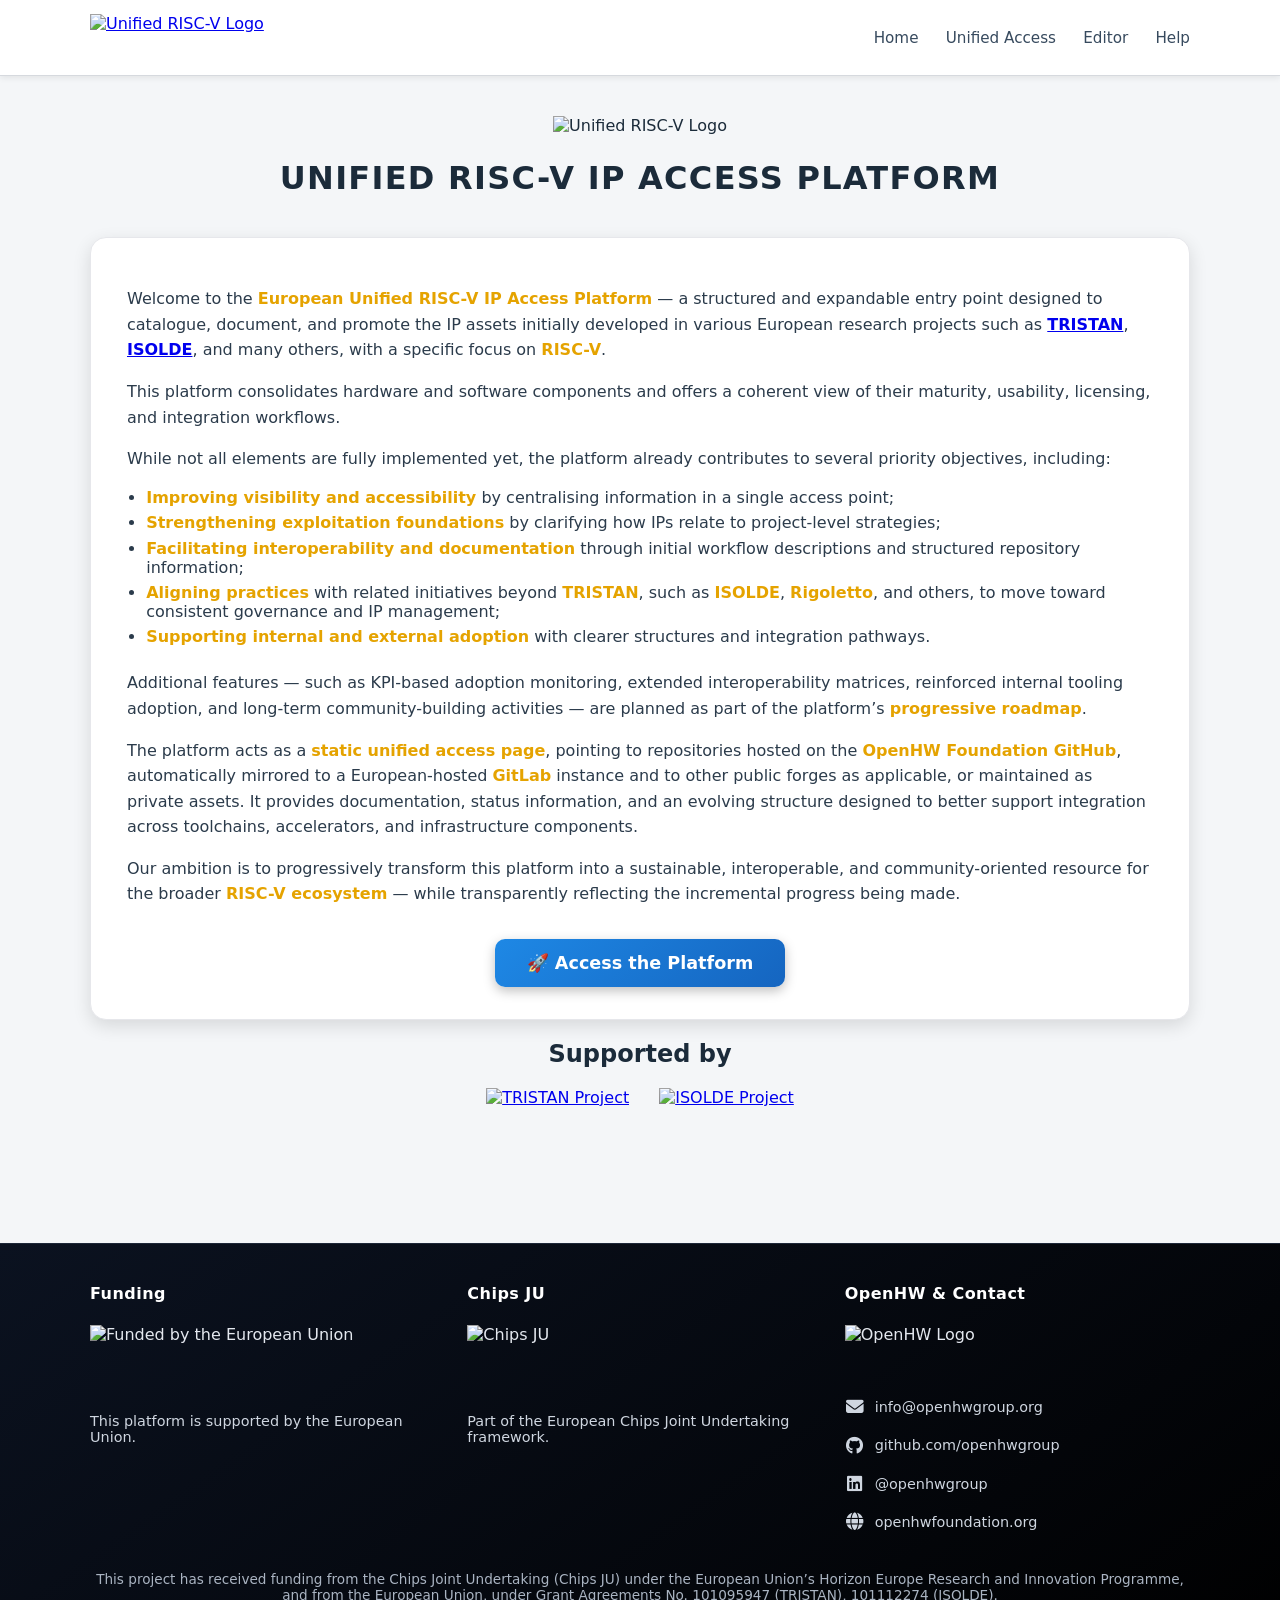
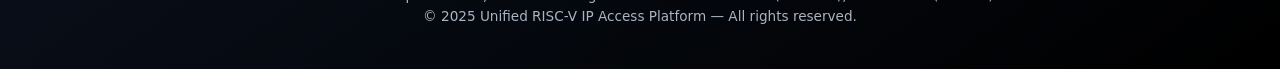
==== index.html @ a2677ad8 "Show stats on public IP repos + instructions on deployment of UAP copies/mirrors" ====
<!--
#-------------------------------------------------------------------------------
# Copyright (C) 2025 Eclipse Foundation
# 
# This program and the accompanying materials are made
# available under the terms of the Eclipse Public License 2.0
# which is available at https://www.eclipse.org/legal/epl-2.0/
# 
# SPDX-License-Identifier: EPL-2.0
#-------------------------------------------------------------------------------
-->

<!-- Test me locally, for example, with:  `python3 -m http.server 8000` -->

<!DOCTYPE html>
<html lang="en">
<head>
  <meta charset="UTF-8" />
  <title>Unified RISC-V IP Access Platform</title>
  <meta name="viewport" content="width=device-width, initial-scale=1.0" />

  <!-- Common stylesheet -->
  <link rel="stylesheet" href="style.css" />

  <!-- Font Awesome for footer icons -->
  <link rel="stylesheet"
        href="https://cdnjs.cloudflare.com/ajax/libs/font-awesome/6.5.0/css/all.min.css" />
</head>
<body class="page-with-layout">

  <!-- Shared header -->
  <header>
    <div class="nav-container">
      <div class="nav-brand">
        <a href="index.html">
          <img src="images/unified-riscv-horizontal-logo.png"
               alt="Unified RISC-V Logo"
               class="nav-logo-img">
        </a>
      </div>
      <nav>
        <ul>
          <li><a href="index.html">Home</a></li>
          <li><a href="unified-access.html">Unified Access</a></li>
          <li><a href="editor.html">Editor</a></li>
          <li><a href="help.html">Help</a></li>
        </ul>
      </nav>
    </div>
  </header>

  <!-- Page content -->
  <main>
    <section class="hero">
      <img src="images/logo_unified-riscv.png" alt="Unified RISC-V Logo" />
      <h1>Unified RISC-V IP Access Platform</h1>
    </section>

    <section class="content-card">
      <p>
        Welcome to the <strong>European Unified RISC-V IP Access Platform</strong> — a structured and
        expandable entry point designed to catalogue, document, and promote the IP assets initially
        developed in various European research projects such as <strong><a href="https://tristan-project.eu/">TRISTAN</a></strong>,
        <strong><a href="https://isolde-project.eu/">ISOLDE</a></strong>, and many others, with a specific focus on <strong>RISC-V</strong>.
      </p>
      <p>
        This platform consolidates hardware and software components and offers a coherent view of their
        maturity, usability, licensing, and integration workflows.
      </p>
      <p>
        While not all elements are fully implemented yet, the platform already contributes to several
        priority objectives, including:
      </p>
      <ul>
        <li>
          <strong>Improving visibility and accessibility</strong> by centralising information in a
          single access point;
        </li>
        <li>
          <strong>Strengthening exploitation foundations</strong> by clarifying how IPs relate to
          project-level strategies;
        </li>
        <li>
          <strong>Facilitating interoperability and documentation</strong> through initial workflow
          descriptions and structured repository information;
        </li>
        <li>
          <strong>Aligning practices</strong> with related initiatives beyond <strong>TRISTAN</strong>, such as
          <strong>ISOLDE</strong>, <strong>Rigoletto</strong>, and others, to move toward consistent
          governance and IP management;
        </li>
        <li>
          <strong>Supporting internal and external adoption</strong> with clearer structures and
          integration pathways.
        </li>
      </ul>
      <p>
        Additional features — such as KPI-based adoption monitoring, extended interoperability matrices,
        reinforced internal tooling adoption, and long-term community-building activities — are planned
        as part of the platform’s <strong>progressive roadmap</strong>.
      </p>
      <p>
        The platform acts as a <strong>static unified access page</strong>, pointing to repositories
        hosted on the <strong>OpenHW Foundation GitHub</strong>, automatically mirrored to a
        European-hosted <strong>GitLab</strong> instance and to other public forges as applicable, or
        maintained as private assets. It provides documentation, status information, and an evolving
        structure designed to better support integration across toolchains, accelerators, and
        infrastructure components.
      </p>
      <p>
        Our ambition is to progressively transform this platform into a sustainable, interoperable, and
        community-oriented resource for the broader <strong>RISC-V ecosystem</strong> — while
        transparently reflecting the incremental progress being made.
      </p>
      <div class="access-button-container">
        <a href="unified-access.html" class="access-button">
          🚀 Access the Platform
        </a>
      </div>
    </section>

    <!-- Sponsors -->
    <section id="sponsors" class="sponsors">
      <h2 align="center">Supported by</h2>
      <div class="sponsor-logos">
        <a href="https://tristan-project.eu/" target="_blank">
          <img src="images/tristan-logo.png" alt="TRISTAN Project" class="sponsor-logo">
        </a>
        <a href="https://isolde-project.eu/" target="_blank">
          <img src="images/isolde-logo.png" alt="ISOLDE Project" class="sponsor-logo">
        </a>
      </div>
    </section>
  </main>

  <!-- Shared footer -->
  <footer>
    <div class="footer-grid">
      <!-- Column 1: EU -->
      <div class="footer-col">
        <h4>Funding</h4>
        <img src="images/eu-funded.png" class="footer-logo" alt="Funded by the European Union">
        <p>This platform is supported by the European Union.</p>
      </div>
      <!-- Column 2: Chips JU -->
      <div class="footer-col">
        <h4>Chips JU</h4>
        <img src="images/chips-ju.png" class="footer-logo" alt="Chips JU">
        <p>Part of the European Chips Joint Undertaking framework.</p>
      </div>
      <!-- Column 3: OpenHW + contact -->
      <div class="footer-col">
        <h4>OpenHW & Contact</h4>
        <img src="images/openhw-logo.png" class="footer-logo" alt="OpenHW Logo">

        <a href="mailto:info@openhwgroup.org" class="footer-icon">
          <i class="fas fa-envelope"></i> info@openhwgroup.org
        </a>
        <a href="https://github.com/openhwgroup" class="footer-icon">
          <i class="fab fa-github"></i> github.com/openhwgroup
        </a>
        <a href="https://www.linkedin.com/company/openhwgroup" class="footer-icon">
          <i class="fab fa-linkedin"></i> @openhwgroup
        </a>
        <a href="https://openhwfoundation.org/" class="footer-icon">
          <i class="fas fa-globe"></i> openhwfoundation.org
        </a>
      </div>

    </div>
    <div class="footer-bottom">
      <p>
        This project has received funding from the Chips Joint Undertaking (Chips JU)
        under the European Union’s Horizon Europe Research and Innovation Programme,
        and from the European Union, under Grant Agreements No. 101095947 (TRISTAN), 101112274 (ISOLDE).
      </p>
      <p>© 2025 Unified RISC-V IP Access Platform — All rights reserved.</p>
    </div>
  </footer>

</body>
</html>
---- style.css ----
/*
 *-------------------------------------------------------------------------------
 * Copyright (C) 2025 philippe
 * Copyright (C) 2025 Eclipse Foundation
 * 
 * This program and the accompanying materials are made
 * available under the terms of the Eclipse Public License 2.0
 * which is available at https://www.eclipse.org/legal/epl-2.0/
 * 
 * SPDX-License-Identifier: EPL-2.0
 *-------------------------------------------------------------------------------
*/

/* =========================================================
   Global layout & typography
   ========================================================= */

html, body {
  margin: 0;
  padding: 0;
  font-family: Inter, system-ui, -apple-system, "Segoe UI", Roboto,
               "Helvetica Neue", Arial, sans-serif;
  background-color: #f4f6f8;
  color: #1b2b3a;
  min-height: 100vh;
}

/* Used on pages with header + footer layout */
body.page-with-layout {
  display: flex;
  flex-direction: column;
}

/* =========================================================
   Sponsors style
   ========================================================= */
.sponsor-logos {
  display: flex;
  gap: 30px;
  align-items: center;
  justify-content: center;
  margin-top: 20px;
}

.sponsor-logo {
  max-height: 200px;
  object-fit: contain;
  transition: transform 0.2s ease-in-out;
}

.sponsor-logo:hover {
  transform: scale(1.05);
}
/* =========================================================
   Header & navigation (shared)
   ========================================================= */

header {
  background-color: #ffffff;
  border-bottom: 1px solid #d6d9de;
  box-shadow: 0 2px 6px rgba(0, 0, 0, 0.08);
}

.nav-container {
  max-width: 1100px;
  margin: 0 auto;
  display: flex;
  align-items: center;
  justify-content: space-between;
  padding: 0.85rem 1.5rem;
}



nav ul {
  list-style: none;
  display: flex;
  gap: 1.7rem;
  margin: 0;
  padding: 0;
}

nav a {
  color: #374a5e;
  text-decoration: none;
  font-size: 0.95rem;
}

nav a:hover {
  color: #e5a300;
}
.nav-brand {
  display: flex;
  align-items: center;
}

.nav-logo-img {
  height: 48px;
  width: auto;
  display: block;
}
/* =========================================================
   Main layout for content pages
   ========================================================= */

main {
  max-width: 1100px;
  margin: 2.5rem auto;
  padding: 0 1.5rem 3rem;
}

/* =========================================================
   Landing page: hero + intro card
   ========================================================= */

.hero {
  text-align: center;
  margin-bottom: 2.5rem;
}

.hero img {
  max-width: 260px;
  height: auto;
}

.hero h1 {
  margin-top: 1.5rem;
  font-size: 2rem;
  letter-spacing: 0.04em;
  text-transform: uppercase;
  color: #1b2b3a;
}

.content-card {
  background: #ffffff;
  border-radius: 16px;
  padding: 2rem 2.25rem;
  box-shadow: 0 6px 18px rgba(0, 0, 0, 0.12);
  border: 1px solid #e6e7eb;
}

.content-card p {
  line-height: 1.6;
  margin-bottom: 1rem;
  color: #2b3b4b;
}

.content-card ul {
  margin: 0 0 1.5rem 1.2rem;
  padding: 0;
  color: #2b3b4b;
}

.content-card li {
  margin-bottom: 0.4rem;
}

.content-card strong {
  color: #e5a300;
  font-weight: 600;
}

/* Call-to-action button on landing page */
.access-button-container {
  text-align: center;
  margin-top: 2rem;
}

.access-button {
  display: inline-block;
  background: linear-gradient(135deg, #1e88e5, #1565c0);
  color: white;
  font-size: 1.1rem;
  font-weight: 600;
  padding: 14px 32px;
  border-radius: 10px;
  text-decoration: none;
  box-shadow: 0 4px 12px rgba(0, 0, 0, 0.25);
  transition: 0.25s ease;
}

.access-button:hover {
  background: linear-gradient(135deg, #42a5f5, #1e88e5);
  transform: translateY(-3px);
  box-shadow: 0 8px 18px rgba(0, 0, 0, 0.35);
}

/* =========================================================
   Unified Access table & controls (search/settings)
   (adapted from the old CSS, color-coherent with landing)
   ========================================================= */

/* Container around the data table */
.table-container {
  position: relative;
  overflow-y: auto;
  overflow-x: auto;
  max-height: 70vh; 
  border-radius: 10px;
  border: 1px solid rgba(15,23,42,0.08);
  background: #ffffff;
  box-shadow: 0 6px 18px rgba(16,24,40,0.06);
  padding: 0;
}

/* Main table */
#data-table {
  width: 100%;
  border-collapse: collapse;
  table-layout: fixed;
  font-size: 0.9rem;
  color: #1f2937;
}

/* Make header cells positioning context for resizer and dropdown */
#data-table th {
  font-size: 1rem;
  position: relative;
  overflow: visible;
}

/* Force wrapping instead of overflow */
#data-table th,
#data-table td {
  white-space: normal;
  overflow-wrap: anywhere;
}

/* Column resizer handle */
.resizer {
  position: absolute;
  right: 0;
  top: 0;
  width: 8px;
  height: 100%;
  cursor: col-resize;
  -webkit-user-select: none;
  user-select: none;
  z-index: 20;
  background: linear-gradient(90deg, rgba(0,0,0,0.06), rgba(0,0,0,0.04));
  opacity: 0.6;
  transition: opacity 120ms ease, background 120ms ease;
}

.resizer:hover {
  opacity: 1;
  background: linear-gradient(90deg, rgba(0,0,0,0.12), rgba(0,0,0,0.06));
}

/* Focus outline for keyboard users */
.resizer:focus {
  outline: 3px solid rgba(79,70,229,0.18);
  box-shadow: 0 0 0 4px rgba(99,102,241,0.08);
}

/* Header text as a filter button (with caret) */
.header-filter-btn {
  background: transparent;
  border: none;
  width: 100%;
  text-align: left;
  padding: 6px 0;
  font-size: inherit;
  font-weight: 600;
  color: inherit;
  cursor: pointer;
  position: relative;
  padding-right: 22px; /* room for caret */
}

.header-filter-btn:focus {
  outline: 3px solid rgba(59,130,246,0.12);
}

/* Caret triangle */
.header-filter-btn::after {
  content: '';
  position: absolute;
  right: 6px;
  top: 50%;
  transform: translateY(-50%) rotate(0deg);
  width: 0;
  height: 0;
  border-left: 6px solid transparent;
  border-right: 6px solid transparent;
  border-top: 6px solid currentColor;
  transition: transform 150ms ease, opacity 120ms ease;
  opacity: 0.9;
}

.header-filter-btn[aria-expanded="true"]::after {
  transform: translateY(-50%) rotate(180deg);
}

/* Bigger resizer hit area on touch devices */
@media (pointer: coarse) {
  .resizer {
    width: 18px;
    right: -6px;
  }
}

/* Stripe rows */
#data-table tbody tr:nth-child(even) { background-color: #ffffff; }
#data-table tbody tr:nth-child(odd)  { background-color: #fcfdff; }
#data-table tbody tr:hover           { background-color: #eef6ff; }

/* Make the whole table header (all rows) sticky inside the scrollable container */
#data-table thead {
  position: sticky;
  top: 0;
  z-index: 102;
}

/* Visual style for all header cells */
#data-table thead th {
  background-color: #1565c0;
  color: #ffffff;
  font-weight: 600;
  letter-spacing: 0.02em;
  padding: 12px 14px;
  box-shadow: 0 2px 6px rgba(15,23,42,0.25);
}

th, td {
  padding: 6px 10px;
  border-bottom: 1px solid rgba(15,23,42,0.06);
  text-align: left;
  vertical-align: middle;
}

select {
  width: 100%;
  padding: 4px;
}

/* Custom dropdown in header filters */
.custom-dropdown {
  position: static;
  display: block;
  width: 100%;
}

.dropdown-btn {
  width: 100%;
  text-align: left;
  margin-bottom: 2px;
  overflow: visible;
}

.dropdown-btn:focus {
  outline: 3px solid rgba(59,130,246,0.12);
  box-shadow: 0 1px 0 rgba(0,0,0,0.04);
}

.dropdown-content {
  display: none;
  position: absolute;
  left: 0;
  top: 100%;
  background: #fff;
  border: 1px solid rgba(15,23,42,0.08);
  z-index: 99999;
  max-height: 300px;
  overflow-y: auto;
  width: 100%;
  box-shadow: 0 6px 18px rgba(16,24,40,0.08);
  border-radius: 6px;
}

.dropdown-content label {
  display: block;
  cursor: pointer;
  padding: 6px;
}

/* Portal dropdown variant */
.portal-dropdown {
  box-shadow: 0 2px 8px rgba(0,0,0,0.15);
}

/* Mobile stacked layout for the table */
@media screen and (max-width: 1100px) {
  :root {
    --mobile-label-width: 120px;
  }

  #data-table,
  #data-table thead,
  #data-table tbody,
  #data-table th,
  #data-table td,
  #data-table tr {
    display: block;
    width: 100%;
  }

  #data-table thead tr {
    display: none;
  }

  #data-table tr {
    margin-bottom: 1em;
    border: 1px solid #ddd;
    box-shadow: 0 2px 4px rgba(0,0,0,0.04);
    background: #fff;
    padding: 8px;
  }

  #data-table td {
    position: relative;
    padding-left: calc(var(--mobile-label-width) + 8px);
    border: none;
    border-bottom: 1px solid #eee;
    min-height: 48px;
    box-sizing: border-box;
  }

  #data-table td:before {
    position: absolute;
    left: 0;
    top: 0;
    width: var(--mobile-label-width);
    padding-left: 8px;
    white-space: nowrap;
    font-weight: bold;
    color: #1e88e5;
    content: attr(data-label);
    font-size: 0.95em;
    overflow: hidden;
    text-overflow: ellipsis;
  }
}
/* Make the table area align to the window, not to <main> */
.table-viewport {
  width: 100vw;                 /* full viewport width */
  position: relative;
  left: 50%;
  right: 50%;
  margin-left: -50vw;           /* pull to the left edge of the window */
  margin-right: -50vw;          /* pull to the right edge of the window */
  padding: 0 1.5rem;            /* same side padding as the site */
  box-sizing: border-box;
}

.table-fixed {
  max-width: none;              /* no width limit */
  width: 100%;                  /* use all available width */
  margin: 0;                    /* no centering needed */
  min-height: 1000px;
}


.search-and-settings-container {
  display: grid;
  grid-template-columns: 1fr auto;
  position: relative;
  gap: 12px;
  align-items: center;
  margin-bottom: 20px;
  box-sizing: border-box;
}

.search-and-settings-container #search-input {
  width: 100%;
  padding: 12px 16px;
  font-size: 1rem;
  border: 1px solid #d6d9de;
  border-radius: 10px;
  background-color: #ffffff;
  transition: border-color 0.2s, box-shadow 0.2s;
  box-shadow: 0 2px 6px rgba(0,0,0,0.04);
}

.search-and-settings-container #search-input:focus {
  outline: none;
  border-color: #1565c0;
  box-shadow: 0 0 0 3px rgba(21, 101, 192, 0.1);
}

.search-and-settings-container #settings-toggle-btn {
  background: #fff;
  border: 1px solid #d6d9de;
  border-radius: 10px;
  width: 48px;
  height: 48px;
  font-size: 20px;
  cursor: pointer;
  box-shadow: 0 2px 6px rgba(0,0,0,0.06);
  display: flex;
  align-items: center;
  justify-content: center;
  transition: all 0.2s ease;
}

.search-and-settings-container #settings-toggle-btn:hover {
  background-color: #f8f9fa;
  border-color: #bcc2ca;
  transform: translateY(-1px);
}

.search-and-settings-container .floating-panel {
  position: absolute;
  top: calc(100% + 10px);
  right: 0;
  width: 320px;
  background: #fff;
  border: 1px solid #ccc;
  border-radius: 8px;
  box-shadow: 0 4px 12px rgba(0,0,0,0.15);
  z-index: 10000;
  padding: 20px;
}

.settings-group {
  display: flex;
  flex-wrap: wrap;
  gap: 10px;
  margin-bottom: 15px;
  padding-bottom: 15px;
  border-bottom: 1px solid #eee;
}

.settings-group > h4 {
  flex-basis: 100%;
  margin: 0 0 5px 0;
}

.settings-group > label,
.settings-group > button {
  flex: 1 1 calc(50% - 10px);
  box-sizing: border-box;
}

.settings-group > button {
  height: 44px;
  display: flex;
  align-items: center;
  justify-content: center;
  border: 1px solid #ccc;
  border-radius: 6px;
  background-color: #fff;
  font-size: 0.95rem;
  transition: background-color 150ms ease-in-out;
}

.settings-group > button:not([disabled]):hover {
  cursor: pointer;
  background-color: #e9e9e9;
}

.floating-panel .settings-group:last-child {
  border-bottom: none;
  margin-bottom: 0;
  padding-bottom: 0;
}

/* Responsive settings panel on mobile */
@media screen and (max-width: 600px) {
  .floating-panel {
    top: 0;
    left: 0;
    right: 0;
    bottom: 0;
    width: 100%;
    height: 100%;
    border-radius: 0;
    overflow-y: auto;
  }
}

/* Export button (if used outside panel) */
#export-btn {
  margin-bottom: 10px;
  padding: 8px 12px;
  cursor: pointer;
}

/* =========================================================
   Editor page styles (for editor.html)
   ========================================================= */

.editor-controls {
  margin-bottom: 20px;
  padding: 15px;
  background-color: #f0f4f8;
  border-radius: 8px;
  display: flex;
  align-items: center;
  gap: 10px;
}

/* Make controls in editor consistent in height */
.editor-controls > button,
.editor-controls > select,
.editor-controls > input[type="text"] {
  padding: 8px 12px;
  font-size: 0.95rem;
  border: 1px solid #ccc;
  border-radius: 6px;
  height: 44px;
}

/* Set minimum width of rhe buttons of the Editor page*/
.editor-controls > #load-local-btn,
.editor-controls > #load-file-btn,
.editor-controls > #create-new-btn {
  min-width: 100px;
  white-space: nowrap;
}

.editor-controls > button:not([disabled]) {
  cursor: pointer;
  transition: background-color 150ms ease-in-out, border-color 150ms ease-in-out;
}

.editor-controls > button:not([disabled]):hover {
  background-color: #e9e9e9;
  border-color: #adadad;
}

/* Editor mode: make cells input-friendly */
body.editor-page #data-table td {
  padding: 0;
}

body.editor-page #data-table input,
body.editor-page #data-table select {
  width: 100%;
  height: 100%;
  padding: 12px 14px;
  box-sizing: border-box;
  border: none;
  border-radius: 0;
  border-bottom: 1px solid rgba(15,23,42,0.06);
  background-color: transparent;
}

body.editor-page #data-table input:focus,
body.editor-page #data-table select:focus {
  outline: 2px solid #1565c0;
  z-index: 1;
  position: relative;
}

/* Row actions (add/delete) */
.row-actions-cell {
  width: 50px !important;
  min-width: 50px !important;
  padding: 0 !important;
  position: relative;
}

.row-actions-container {
  display: flex;
  flex-direction: row;
  align-items: center;
  justify-content: center;
  position: absolute;
  top: 0;
  left: 0;
  width: 100%;
  height: 100%;
  gap: 4px;
  opacity: 0;
  transition: opacity 150ms ease-in-out;
}

body.editor-page #data-table tr:hover .row-actions-container {
  opacity: 1;
}

.row-action-btn {
  width: 24px;
  height: 24px;
  border-radius: 50%;
  border: 1px solid #ccc;
  background-color: #fff;
  color: #333;
  font-size: 16px;
  font-weight: bold;
  line-height: 22px;
  cursor: pointer;
  display: flex;
  align-items: center;
  justify-content: center;
  transition: background-color 150ms ease-in-out, color 150ms ease-in-out;
}

.row-action-btn.add {
  color: #28a745;
  border-color: #28a745;
}

.row-action-btn.delete {
  color: #dc3545;
  border-color: #dc3545;
}

.row-action-btn.add:hover {
  background-color: #28a745;
  color: #fff;
}

.row-action-btn.delete:hover {
  background-color: #dc3545;
  color: #fff;
}

/* Category combobox in editor */
.category-combobox-container, .license-combobox-container {
  position: relative;
  width: 100%;
  height: 100%;
}

.category-dropdown, .license-dropdown {
  display: none;
  position: absolute;
  top: 100%;
  left: 0;
  right: 0;
  max-height: 250px;
  overflow-y: auto;
  background: #fff;
  border: 1px solid #ccc;
  border-top: none;
  z-index: 100;
  box-shadow: 0 4px 8px rgba(0,0,0,0.1);
}

.category-option, .license-option {
  padding: 10px 14px;
  cursor: pointer;
  font-size: 0.95rem;
}

.category-option:hover, .license-option:hover {
  background-color: #eef6ff;
}

body.editor-page #data-table .category-combobox-container input, 
body.editor-page #data-table .license-combobox-container input {
  border-bottom: 1px solid rgba(15,23,42,0.06);
}

/* =========================================================
   Footer (shared)
   ========================================================= */

footer {
  background: linear-gradient(145deg, #0b1220, #000000);
  color: #e4e8ef;
  padding: 2.5rem 0;
  margin-top: 3rem;
  border-top: 1px solid #1d2738;
}

.footer-grid {
  max-width: 1100px;
  margin: 0 auto;
  padding: 0 1.5rem;
  display: grid;
  grid-template-columns: repeat(3, 1fr);
  gap: 2rem;
}

.footer-col {
  display: flex;
  flex-direction: column;
  gap: 0.8rem;
}

.footer-col h4 {
  margin: 0 0 0.6rem 0;
  font-size: 1rem;
  font-weight: 600;
  color: #ffffff;
  letter-spacing: 0.03em;
}

img.footer-logo {
  height: 60px;
  width: auto;
  display: block;
}

.footer-col p,
.footer-col a {
  font-size: 0.9rem;
  color: #cfd6e0;
}

.footer-col a {
  text-decoration: none;
}

/* Footer icons (Font Awesome) */
.footer-icon {
  display: flex;
  align-items: center;
  gap: 10px;
  color: #cfd6e0;
  text-decoration: none;
  font-size: 0.9rem;
  margin-bottom: 8px;
}

.footer-icon i {
  font-size: 1.1rem;
  width: 20px;
  text-align: center;
}

.footer-icon:hover {
  color: #f0b93b;
}

.footer-bottom {
  max-width: 1100px;
  margin: 2rem auto 0;
  padding: 0 1.5rem;
  font-size: 0.85rem;
  color: #aab4c2;
  text-align: center;
}

.footer-bottom p {
  margin: 0.3rem 0;
}



.mandatory-field {
    font-weight: bold;
    color: #dc3545; /* Red color for mandatory */
}
code {
    background-color: #f0f0f0;
    padding: 2px 4px;
    border-radius: 3px;
    font-family: 'SFMono-Regular', Consolas, 'Liberation Mono', Menlo, Courier, monospace;
    font-size: 0.9em;
}

.note { 
    background-color: #e6f7ff; 
    border-left: 5px solid #007bff; 
    padding: 15px; 
    margin: 15px 0; 
    border-radius: 4px;
}
.warning { 
    background-color: #fff3cd; 
    border-left: 5px solid #ffc107; 
    padding: 15px; 
    margin: 15px 0; 
    color: #664d03; 
    border-radius: 4px;
}


/* Tabs Navigation */
.tabs-nav {
  display: flex;
  gap: 8px;
  margin-bottom: 24px;
  border-bottom: 1px solid #d6d9de;
  padding-bottom: 0;
}

.tab-btn {
  padding: 12px 24px;
  cursor: pointer;
  border: 1px solid transparent;
  background-color: transparent;
  color: #374a5e;
  border-radius: 8px 8px 0 0;
  font-weight: 600;
  font-size: 0.95rem;
  transition: all 0.2s ease;
  margin-bottom: -1px; /* overlap border-bottom of tabs-nav */
}

.tab-btn.active {
  background-color: #ffffff;
  color: #1565c0;
  border-color: #d6d9de #d6d9de #ffffff #d6d9de;
  box-shadow: 0 -2px 10px rgba(0,0,0,0.02);
}

.tab-btn:hover:not(.active) {
  background-color: #eef2f6;
  color: #1b2b3a;
}

/* Matrix Styles */
.matrix-viewport {
  overflow-x: auto;
  margin-bottom: 40px;
}

.matrix-container {
  background: #fff;
  padding: 20px;
  border-radius: 8px;
  box-shadow: 0 2px 8px rgba(0,0,0,0.1);
}

#compatibility-table {
  width: 100%;
  border-collapse: collapse;
  font-size: 0.9rem;
  text-align: center;
}

#compatibility-table th, #compatibility-table td {
  border: 1px solid #ccc;
  padding: 12px 8px;
}

#compatibility-table th {
  background-color: #f4f4f4;
  font-weight: bold;
}

#compatibility-table td:first-child {
  text-align: left;
  font-weight: 500;
  background-color: #fafafa;
}

/* Compatibility Matrix — row/column hover highlight */
.matrix-row-highlight,
.matrix-col-highlight {
  background-color: #eef6ff !important;
}

/* Compatibility Colors */
.cell-ct {
  background-color: #1b5e20 !important;
  color: #fff;
}

.cell-cnt {
  background-color: #4caf50 !important;
  color: #fff;
}

.cell-nc {
  background-color: #a5d6a7 !important;
  color: #333;
}

/* Legend */
.matrix-legend {
  margin-bottom: 20px;
  display: flex;
  gap: 20px;
  justify-content: center;
  font-size: 0.85rem;
}

/* Disclaimer */
.matrix-disclaimer {
  margin-top: 16px;
  font-size: 0.85rem;
  color: #6b7280;
  font-style: italic;
  text-align: center;
}

.legend-item {
  display: flex;
  align-items: center;
  gap: 8px;
}

.color-box {
  width: 16px;
  height: 16px;
  border: 1px solid #999;
  display: inline-block;
}

.color-box.ct { background-color: #1b5e20; }
.color-box.cnt { background-color: #4caf50; }
.color-box.nc { background-color: #a5d6a7; }

/* Repo Stats column */
.gh-stats {
  display: flex;
  flex-wrap: wrap;
  align-items: center;
  gap: 4px;
}

.gh-stat {
  display: inline-flex;
  align-items: center;
  padding: 1px 6px;
  border-radius: 999px;
  background: #eef3f8;
  color: #1f2937;
  font-size: 0.8rem;
  font-variant-numeric: tabular-nums;
  white-space: nowrap;
}

.gh-stat i {
  margin-right: 4px;
  color: #64748b;
}

.gh-stat--archived {
  background: #f3e8ff;
  color: #6b21a8;
  font-style: italic;
}

.gh-stats-na {
  color: #8a94a0;
}

.gh-stats-repo {
  flex-basis: 100%;
  font-size: 0.75rem;
  color: #0056b3;
  text-decoration: underline;
}

/* Footnote under the catalogue table */
.stats-disclaimer {
  margin-top: 12px;
  font-size: 0.85rem;
  color: #6b7280;
  font-style: italic;
}
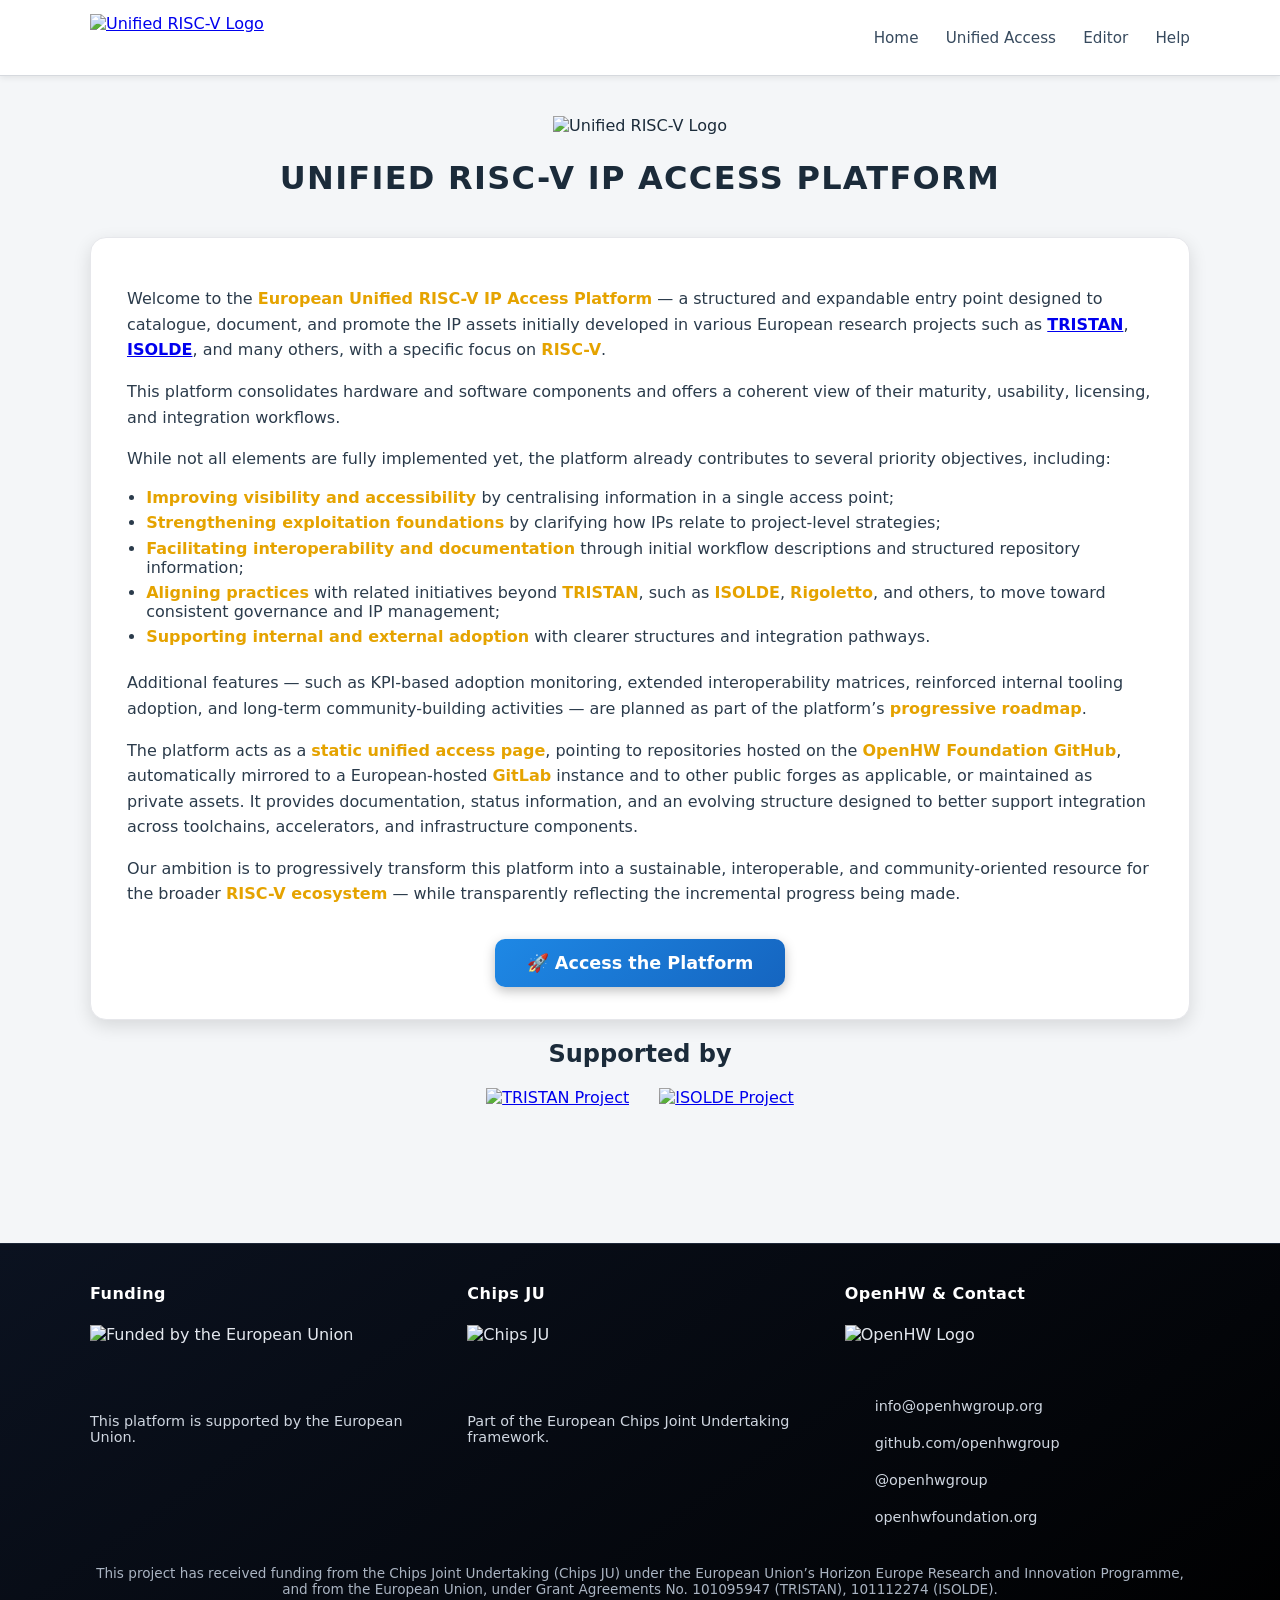
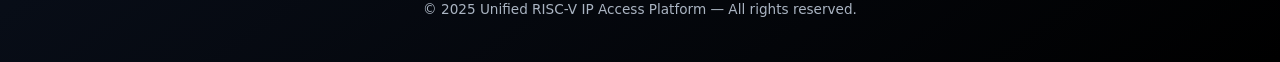
==== commit 3fcccb44: "Updating font-awesome reference to fix IP Cards PDF icon issue" ====
--- a/index.html
+++ b/index.html
@@ -24,7 +24,7 @@
 
   <!-- Font Awesome for footer icons -->
   <link rel="stylesheet"
-        href="https://cdnjs.cloudflare.com/ajax/libs/font-awesome/6.5.0/css/all.min.css" />
+        href="https://cdnjs.cloudflare.com/ajax/libs/font-awesome/7.3.1/css/all.min.css" />
 </head>
 <body class="page-with-layout">
 
--- a/style.css
+++ b/style.css
@@ -224,6 +224,23 @@
 #data-table td {
   white-space: normal;
   overflow-wrap: anywhere;
+}
+
+/* IP Card link icons (JSON / PDF) */
+#data-table td .ip-card-link {
+  display: inline-flex;
+  align-items: center;
+  margin-right: 6px;
+}
+
+#data-table td .ip-card-link i {
+  font-size: 1.5rem;
+  color: #1e88e5;
+  transition: color 120ms ease;
+}
+
+#data-table td .ip-card-link:hover i {
+  color: #455a64;
 }
 
 /* Column resizer handle */
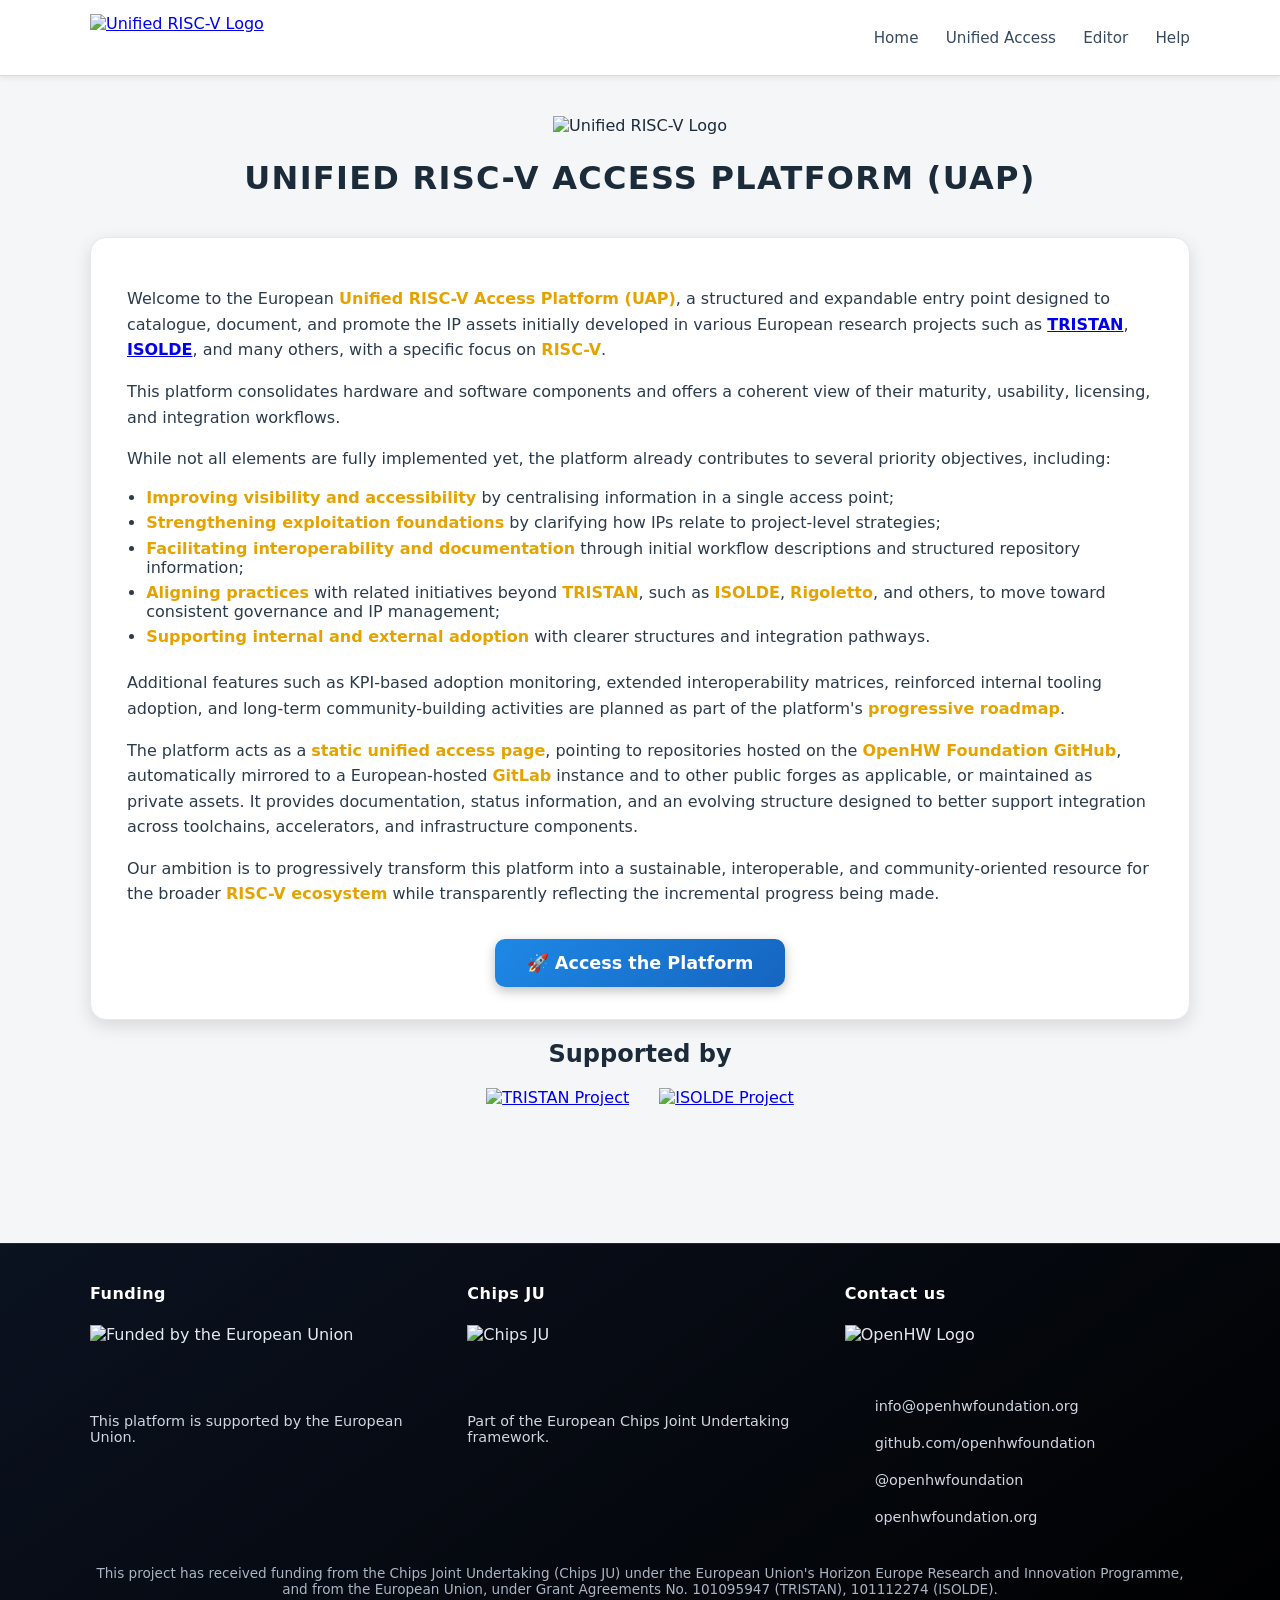
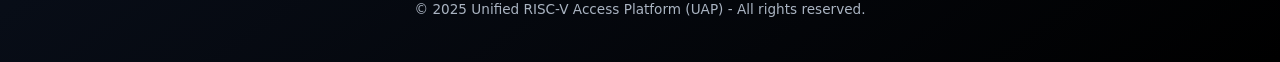
==== commit 8b6b44b7: "Documentations updates + necessary changes from openhgroup to openhwfoundation + Adding DSP as a val" ====
--- a/index.html
+++ b/index.html
@@ -10,13 +10,13 @@
 #-------------------------------------------------------------------------------
 -->
 
-<!-- Test me locally, for example, with:  `python3 -m http.server 8000` -->
+<!-- Test me locally, for example, with:  python3 -m http.server 8000 -->
 
 <!DOCTYPE html>
 <html lang="en">
 <head>
   <meta charset="UTF-8" />
-  <title>Unified RISC-V IP Access Platform</title>
+  <title>Unified RISC-V Access Platform (UAP)</title>
   <meta name="viewport" content="width=device-width, initial-scale=1.0" />
 
   <!-- Common stylesheet -->
@@ -53,12 +53,12 @@
   <main>
     <section class="hero">
       <img src="images/logo_unified-riscv.png" alt="Unified RISC-V Logo" />
-      <h1>Unified RISC-V IP Access Platform</h1>
+      <h1>Unified RISC-V Access Platform (UAP)</h1>
     </section>
 
     <section class="content-card">
       <p>
-        Welcome to the <strong>European Unified RISC-V IP Access Platform</strong> — a structured and
+        Welcome to the European <strong>Unified RISC-V Access Platform (UAP)</strong>, a structured and
         expandable entry point designed to catalogue, document, and promote the IP assets initially
         developed in various European research projects such as <strong><a href="https://tristan-project.eu/">TRISTAN</a></strong>,
         <strong><a href="https://isolde-project.eu/">ISOLDE</a></strong>, and many others, with a specific focus on <strong>RISC-V</strong>.
@@ -95,9 +95,9 @@
         </li>
       </ul>
       <p>
-        Additional features — such as KPI-based adoption monitoring, extended interoperability matrices,
-        reinforced internal tooling adoption, and long-term community-building activities — are planned
-        as part of the platform’s <strong>progressive roadmap</strong>.
+        Additional features such as KPI-based adoption monitoring, extended interoperability matrices,
+        reinforced internal tooling adoption, and long-term community-building activities are planned
+        as part of the platform's <strong>progressive roadmap</strong>.
       </p>
       <p>
         The platform acts as a <strong>static unified access page</strong>, pointing to repositories
@@ -109,7 +109,7 @@
       </p>
       <p>
         Our ambition is to progressively transform this platform into a sustainable, interoperable, and
-        community-oriented resource for the broader <strong>RISC-V ecosystem</strong> — while
+        community-oriented resource for the broader <strong>RISC-V ecosystem</strong> while
         transparently reflecting the incremental progress being made.
       </p>
       <div class="access-button-container">
@@ -150,17 +150,17 @@
       </div>
       <!-- Column 3: OpenHW + contact -->
       <div class="footer-col">
-        <h4>OpenHW & Contact</h4>
+        <h4>Contact us</h4>
         <img src="images/openhw-logo.png" class="footer-logo" alt="OpenHW Logo">
 
-        <a href="mailto:info@openhwgroup.org" class="footer-icon">
-          <i class="fas fa-envelope"></i> info@openhwgroup.org
+        <a href="mailto:info@openhwfoundation.org" class="footer-icon">
+          <i class="fas fa-envelope"></i> info@openhwfoundation.org
         </a>
-        <a href="https://github.com/openhwgroup" class="footer-icon">
-          <i class="fab fa-github"></i> github.com/openhwgroup
+        <a href="https://github.com/openhwfoundation" class="footer-icon">
+          <i class="fab fa-github"></i> github.com/openhwfoundation
         </a>
-        <a href="https://www.linkedin.com/company/openhwgroup" class="footer-icon">
-          <i class="fab fa-linkedin"></i> @openhwgroup
+        <a href="https://www.linkedin.com/company/openhwfoundation" class="footer-icon">
+          <i class="fab fa-linkedin"></i> @openhwfoundation
         </a>
         <a href="https://openhwfoundation.org/" class="footer-icon">
           <i class="fas fa-globe"></i> openhwfoundation.org
@@ -171,10 +171,10 @@
     <div class="footer-bottom">
       <p>
         This project has received funding from the Chips Joint Undertaking (Chips JU)
-        under the European Union’s Horizon Europe Research and Innovation Programme,
+        under the European Union's Horizon Europe Research and Innovation Programme,
         and from the European Union, under Grant Agreements No. 101095947 (TRISTAN), 101112274 (ISOLDE).
       </p>
-      <p>© 2025 Unified RISC-V IP Access Platform — All rights reserved.</p>
+      <p>© 2025 Unified RISC-V Access Platform (UAP) - All rights reserved.</p>
     </div>
   </footer>
 
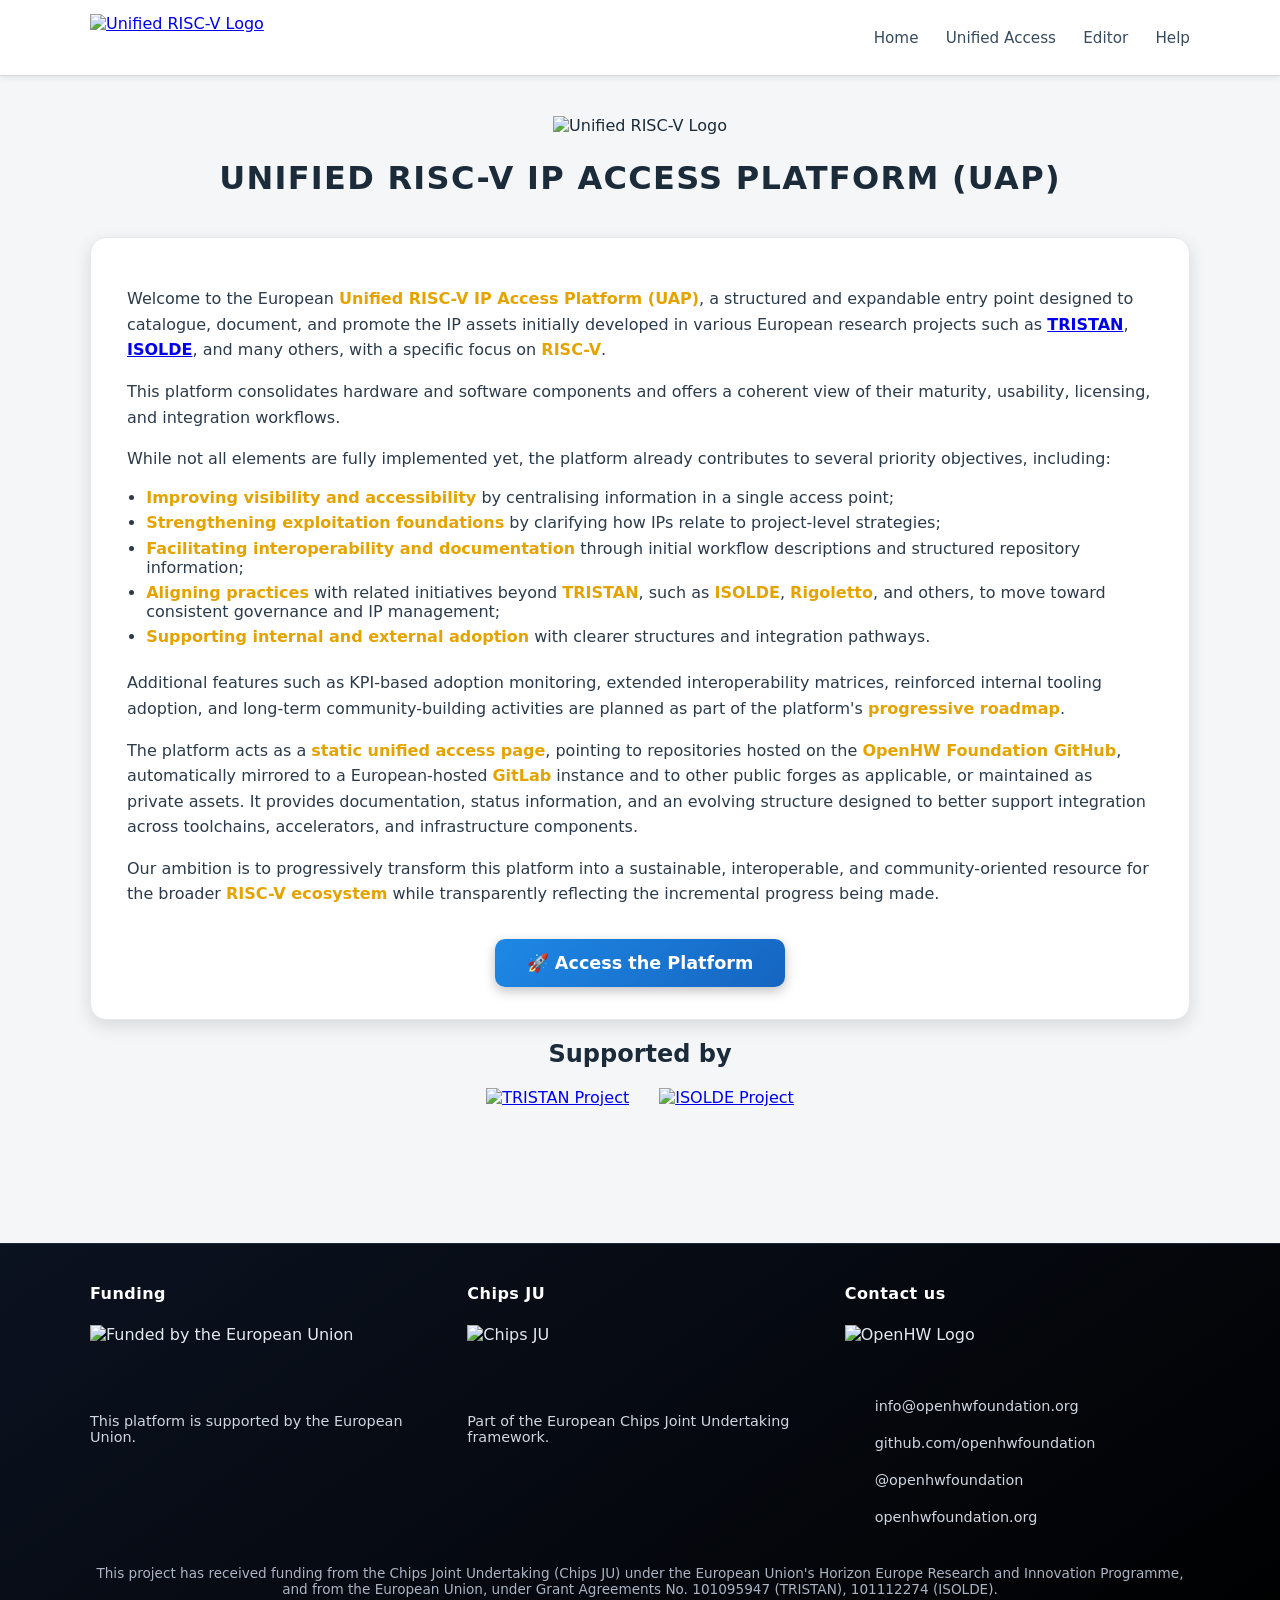
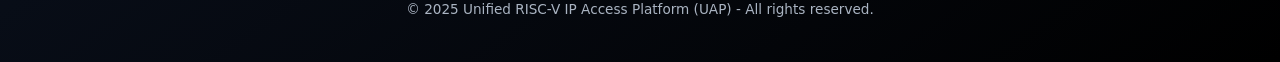
==== commit 37861bb9: "Reverting to Unified RISC-V IP Access, instead of Unified RISC-V Access" ====
--- a/index.html
+++ b/index.html
@@ -16,7 +16,7 @@
 <html lang="en">
 <head>
   <meta charset="UTF-8" />
-  <title>Unified RISC-V Access Platform (UAP)</title>
+  <title>Unified RISC-V IP Access Platform (UAP)</title>
   <meta name="viewport" content="width=device-width, initial-scale=1.0" />
 
   <!-- Common stylesheet -->
@@ -53,12 +53,12 @@
   <main>
     <section class="hero">
       <img src="images/logo_unified-riscv.png" alt="Unified RISC-V Logo" />
-      <h1>Unified RISC-V Access Platform (UAP)</h1>
+      <h1>Unified RISC-V IP Access Platform (UAP)</h1>
     </section>
 
     <section class="content-card">
       <p>
-        Welcome to the European <strong>Unified RISC-V Access Platform (UAP)</strong>, a structured and
+        Welcome to the European <strong>Unified RISC-V IP Access Platform (UAP)</strong>, a structured and
         expandable entry point designed to catalogue, document, and promote the IP assets initially
         developed in various European research projects such as <strong><a href="https://tristan-project.eu/">TRISTAN</a></strong>,
         <strong><a href="https://isolde-project.eu/">ISOLDE</a></strong>, and many others, with a specific focus on <strong>RISC-V</strong>.
@@ -174,7 +174,7 @@
         under the European Union's Horizon Europe Research and Innovation Programme,
         and from the European Union, under Grant Agreements No. 101095947 (TRISTAN), 101112274 (ISOLDE).
       </p>
-      <p>© 2025 Unified RISC-V Access Platform (UAP) - All rights reserved.</p>
+      <p>© 2025 Unified RISC-V IP Access Platform (UAP) - All rights reserved.</p>
     </div>
   </footer>
 
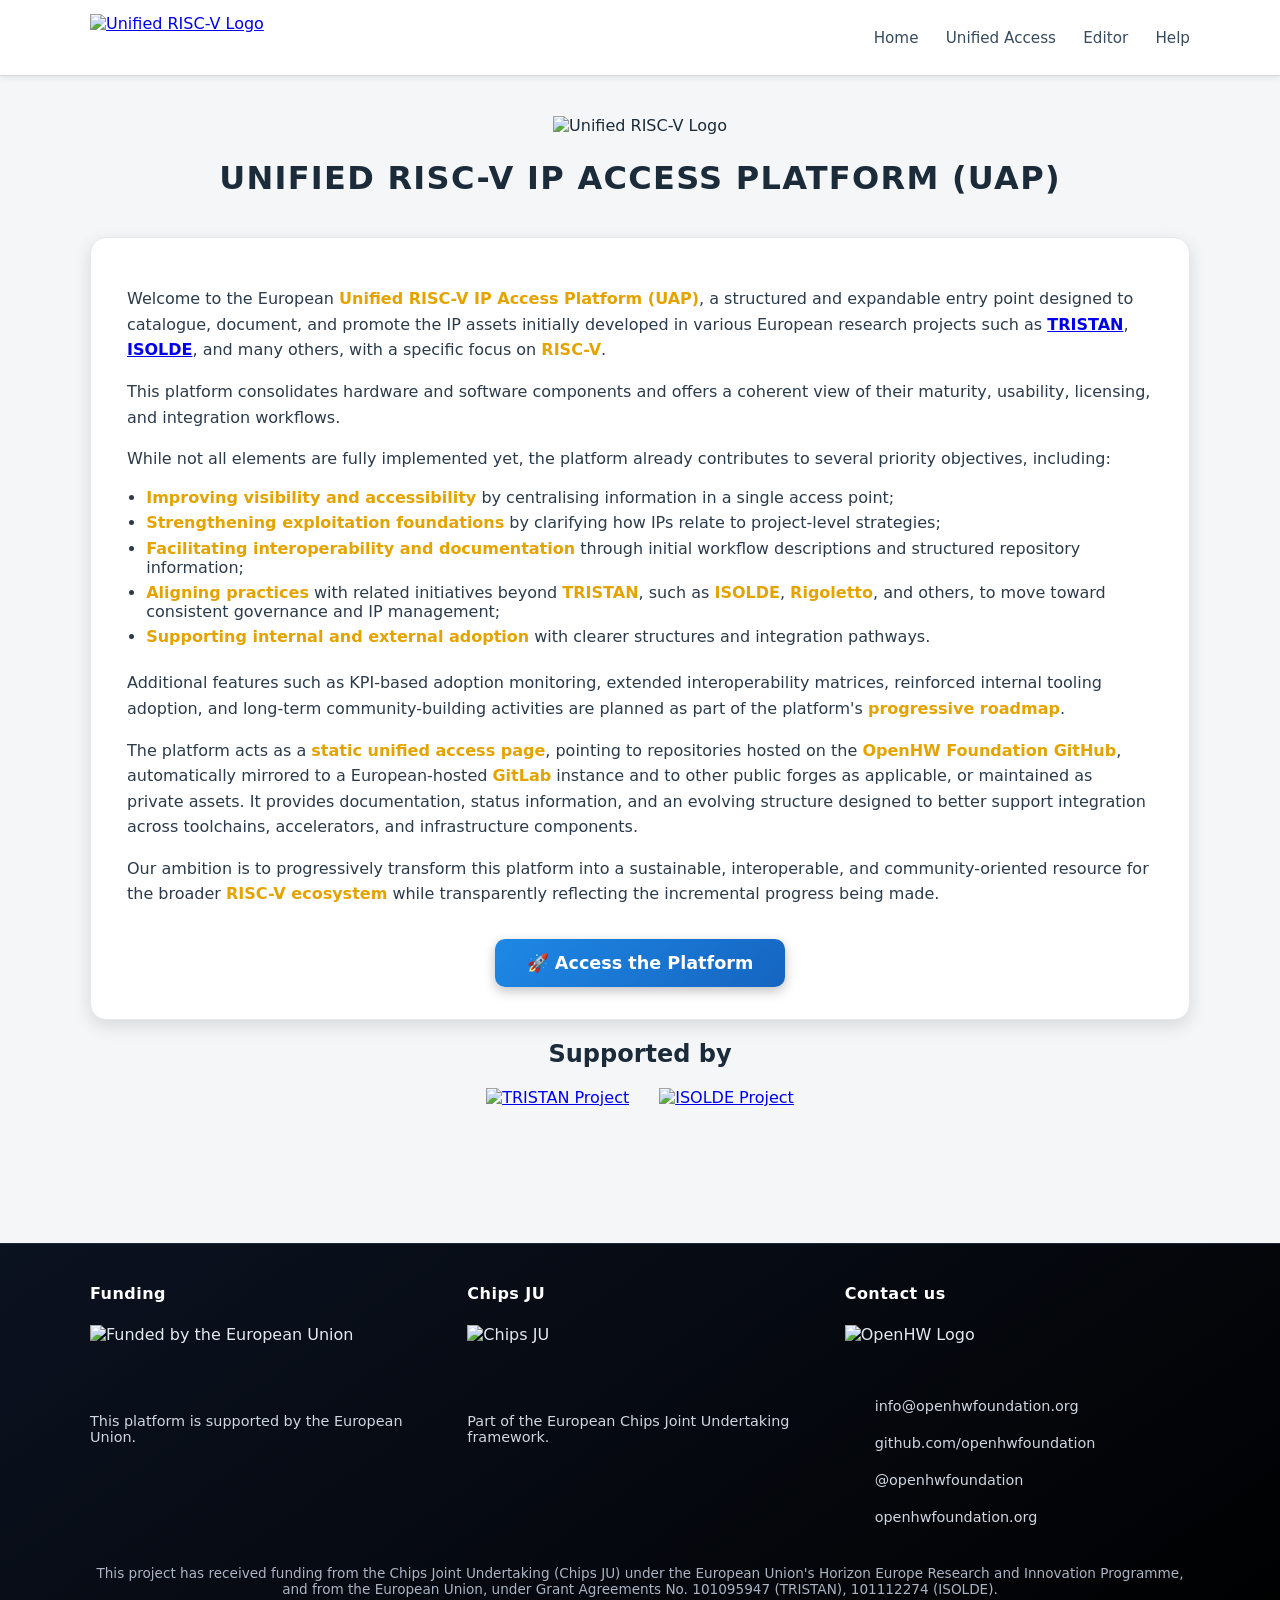
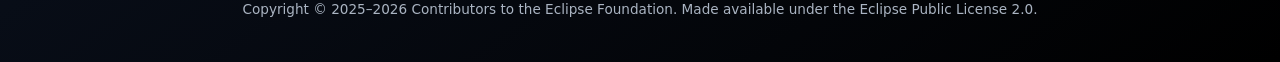
==== commit abc38b89: "- Implementation of a Canvas view for the Projects view of the Platform page - Previww integration o" ====
--- a/index.html
+++ b/index.html
@@ -21,6 +21,18 @@
 
   <!-- Common stylesheet -->
   <link rel="stylesheet" href="style.css" />
+
+  <!-- Optional OpenHW Foundation style theme (scoped under html[data-theme="openhw"]) -->
+  <link rel="preconnect" href="https://fonts.googleapis.com" />
+  <link rel="preconnect" href="https://fonts.gstatic.com" crossorigin />
+  <link rel="stylesheet"
+        href="https://fonts.googleapis.com/css2?family=Roboto:wght@400;500;700&display=swap" />
+  <link rel="stylesheet" href="theme-openhw.css" />
+  <script src="scripts/theme.js"></script>
+
+  <!-- Favicon (relative: the site may be served from a /sub-path on Pages) -->
+  <link rel="icon" type="image/png" href="images/logo_unified-riscv.png" />
+  <link rel="apple-touch-icon" href="images/logo_unified-riscv.png" />
 
   <!-- Font Awesome for footer icons -->
   <link rel="stylesheet"
@@ -174,7 +186,7 @@
         under the European Union's Horizon Europe Research and Innovation Programme,
         and from the European Union, under Grant Agreements No. 101095947 (TRISTAN), 101112274 (ISOLDE).
       </p>
-      <p>© 2025 Unified RISC-V IP Access Platform (UAP) - All rights reserved.</p>
+      <p>Copyright © 2025–2026 Contributors to the Eclipse Foundation. Made available under the Eclipse Public License 2.0.</p>
     </div>
   </footer>
 
--- a/style.css
+++ b/style.css
@@ -478,9 +478,18 @@
   box-sizing: border-box;
 }
 
+/* The search box sits in a wrapper so the clear × can float inside it; the
+   wrapper is the grid item, the input keeps filling it. */
+.uap-search-wrap {
+  position: relative;
+  display: flex;
+  align-items: center;
+  min-width: 0;
+}
+
 .search-and-settings-container #search-input {
   width: 100%;
-  padding: 12px 16px;
+  padding: 12px 44px 12px 16px;   /* right room for the clear button */
   font-size: 1rem;
   border: 1px solid #d6d9de;
   border-radius: 10px;
@@ -494,6 +503,44 @@
   border-color: #1565c0;
   box-shadow: 0 0 0 3px rgba(21, 101, 192, 0.1);
 }
+
+/* Round clear button floating at the right edge of the input. */
+.uap-search-clear {
+  position: absolute;
+  right: 8px;
+  width: 28px;
+  height: 28px;
+  padding: 0;
+  border: none;
+  border-radius: 50%;
+  background: transparent;
+  color: #9aa4b0;
+  font-size: 0.9rem;
+  cursor: pointer;
+  display: inline-flex;
+  align-items: center;
+  justify-content: center;
+}
+
+.uap-search-clear:hover {
+  background: #eef6ff;
+  color: #1565c0;
+}
+
+.uap-search-clear:focus-visible {
+  outline: 2px solid #1565c0;
+  outline-offset: 1px;
+}
+
+/* Live hit counts under the search box ("2 projects · 26 tasks · 27 IPs
+   match"). Hidden — and its text emptied — while no search is active. */
+.uap-search-status {
+  grid-column: 1 / -1;
+  margin-top: -8px;
+  font-size: 0.8rem;
+  color: #6b7280;
+}
+
 
 .search-and-settings-container #settings-toggle-btn {
   background: #fff;
@@ -877,15 +924,7 @@
 }
 
 
-/* Tabs Navigation */
-.tabs-nav {
-  display: flex;
-  gap: 8px;
-  margin-bottom: 24px;
-  border-bottom: 1px solid #d6d9de;
-  padding-bottom: 0;
-}
-
+/* Tabs Navigation (the Compatibility Matrix secondary control uses .tab-btn) */
 .tab-btn {
   padding: 12px 24px;
   cursor: pointer;
@@ -1052,4 +1091,1373 @@
   font-size: 0.85rem;
   color: #6b7280;
   font-style: italic;
-}+}
+
+/* =========================================================
+   Platform page redesign: top bar, view switcher, toolbar,
+   cards, chips, filter bar, pills and detail drawer.
+   (The #data-table rules above are kept for editor.html.)
+   ========================================================= */
+
+/* The drawer and chip strip set display:flex, which would otherwise override
+   the UA [hidden] rule and leave a closed drawer focusable. Enforce hiding. */
+[hidden] {
+  display: none !important;
+}
+
+/* Top bar: primary dataset switcher + secondary matrix control */
+.top-bar {
+  display: flex;
+  align-items: center;
+  justify-content: space-between;
+  gap: 16px;
+  flex-wrap: wrap;
+  margin-bottom: 20px;
+}
+
+/* Button group on the right of the top bar: matrix control + theme switch */
+.top-bar-actions {
+  display: inline-flex;
+  align-items: center;
+  gap: 10px;
+  flex-wrap: wrap;
+}
+
+/* Left of the top bar: the dataset switch with the Projects layout switch
+   beside it (the layout switch is only un-hidden on the Projects dataset). */
+.top-bar-switchers {
+  display: inline-flex;
+  align-items: center;
+  gap: 10px;
+  flex-wrap: wrap;
+}
+
+/* Canvas | Grid layout switch: two radios as one pill with a sliding thumb
+   (both options are equal-width flex halves, so translateX(100%) lands the
+   thumb exactly on the right one). */
+.uap-layout-switch {
+  position: relative;
+  display: inline-flex;
+  padding: 3px;
+  border: 1px solid #d6d9de;
+  border-radius: 999px;
+  background: #eef2f6;
+}
+
+.uap-layout-option {
+  position: relative;
+  z-index: 1;
+  flex: 1 1 0;
+  min-width: 96px;
+  display: inline-flex;
+  align-items: center;
+  justify-content: center;
+  gap: 7px;
+  padding: 7px 14px;
+  border: none;
+  border-radius: 999px;
+  background: transparent;
+  color: #374a5e;
+  font-size: 0.88rem;
+  font-weight: 600;
+  cursor: pointer;
+  transition: color 140ms ease;
+}
+
+.uap-layout-option:hover,
+.uap-layout-option.is-active {
+  color: #1565c0;
+}
+
+.uap-layout-option:focus-visible {
+  outline: 2px solid #1565c0;
+  outline-offset: 2px;
+}
+
+/* The padding box minus the thumb's own 3px inset: it covers exactly the left
+   flex half, and translateX(100%) moves it exactly onto the right one. */
+.uap-layout-thumb {
+  position: absolute;
+  z-index: 0;
+  top: 3px;
+  left: 3px;
+  width: calc(50% - 3px);
+  height: calc(100% - 6px);
+  border-radius: 999px;
+  background: #ffffff;
+  box-shadow: 0 1px 4px rgba(21, 45, 80, 0.18);
+  transition: transform 180ms ease;
+}
+
+.uap-layout-switch.is-grid .uap-layout-thumb {
+  transform: translateX(100%);
+}
+
+@media (prefers-reduced-motion: reduce) {
+  .uap-layout-thumb {
+    transition: none;
+  }
+}
+
+
+.view-switcher {
+  display: inline-flex;
+  align-items: center;
+  gap: 4px;
+  padding: 4px;
+  background: #eef2f6;
+  border: 1px solid #d6d9de;
+  border-radius: 999px;
+}
+
+.view-switch-btn {
+  display: inline-flex;
+  align-items: center;
+  gap: 8px;
+  padding: 9px 20px;
+  border: none;
+  background: transparent;
+  border-radius: 999px;
+  font-size: 1rem;
+  font-weight: 600;
+  color: #374a5e;
+  cursor: pointer;
+  transition: background-color 150ms ease, color 150ms ease, box-shadow 150ms ease;
+}
+
+.view-switch-btn i {
+  font-size: 1rem;
+}
+
+.view-switch-btn:hover:not(.active) {
+  background-color: #e2e8ef;
+  color: #1b2b3a;
+}
+
+.view-switch-btn.active {
+  background: linear-gradient(135deg, #1e88e5, #1565c0);
+  color: #ffffff;
+  box-shadow: 0 4px 10px rgba(21, 101, 192, 0.28);
+}
+
+/* EU emblem for the Projects dataset button (emoji: no ISO flag code exists) */
+.view-switch-emoji {
+  font-size: 1.1rem;
+  line-height: 1;
+}
+
+.matrix-toggle {
+  border-radius: 999px !important;
+  margin-bottom: 0 !important;
+  border: 1px solid #d6d9de !important;
+  background-color: #ffffff;
+}
+
+.matrix-toggle.active {
+  background-color: #eef6ff;
+  border-color: #bcd8f5 !important;
+  box-shadow: none;
+}
+
+.matrix-toggle i {
+  margin-right: 6px;
+  color: #1565c0;
+}
+
+/* Theme switch: same pill shape as the matrix control it sits next to */
+.theme-toggle {
+  border-radius: 999px !important;
+  margin-bottom: 0 !important;
+  border: 1px solid #d6d9de !important;
+  background-color: #ffffff;
+}
+
+.theme-toggle:hover:not(.active) {
+  background-color: #eef2f6;
+}
+
+.theme-toggle i {
+  margin-right: 6px;
+  color: #1565c0;
+}
+
+/* ISOLA assistant preview switch: same pill shape as its top-bar neighbours */
+.isola-toggle {
+  border-radius: 999px !important;
+  margin-bottom: 0 !important;
+  border: 1px solid #d6d9de !important;
+  background-color: #ffffff;
+}
+
+.isola-toggle.active {
+  background-color: #eef6ff;
+  border-color: #bcd8f5 !important;
+  box-shadow: none;
+}
+
+.isola-toggle i {
+  margin-right: 6px;
+  color: #1565c0;
+}
+
+/* "Preview" badge: in the tab pill and in the view heading */
+.isola-badge {
+  display: inline-block;
+  margin-left: 8px;
+  padding: 2px 9px;
+  border-radius: 999px;
+  background-color: #fff3cd;
+  color: #664d03;
+  font-size: 0.68rem;
+  font-weight: 700;
+  letter-spacing: 0.04em;
+  text-transform: uppercase;
+  vertical-align: middle;
+}
+
+/* ISOLA assistant preview (third top-bar tab) */
+.isola-viewport {
+  margin-bottom: 40px;
+}
+
+.isola-container {
+  background: #fff;
+  padding: 20px;
+  border-radius: 8px;
+  box-shadow: 0 2px 8px rgba(0,0,0,0.1);
+}
+
+.isola-title {
+  margin-top: 0;
+}
+
+.isola-intro {
+  color: #374a5e;
+}
+
+.isola-frame {
+  display: block;
+  width: 100%;
+  height: 850px;
+  max-height: calc(100vh - 160px);
+  border: 0;
+  border-radius: 8px;
+  background-color: #f4f6f8;
+}
+
+/* Persistent chip filter bar */
+.filter-bar {
+  display: flex;
+  flex-wrap: wrap;
+  gap: 8px;
+  margin-bottom: 12px;
+}
+
+.filter-item {
+  position: relative;
+}
+
+.filter-chip-btn {
+  display: inline-flex;
+  align-items: center;
+  gap: 7px;
+  padding: 7px 14px;
+  border: 1px solid #d6d9de;
+  border-radius: 999px;
+  background: #ffffff;
+  color: #374a5e;
+  font-size: 0.88rem;
+  font-weight: 600;
+  cursor: pointer;
+  box-shadow: 0 1px 3px rgba(16, 24, 40, 0.04);
+  transition: border-color 150ms ease, background-color 150ms ease, color 150ms ease;
+}
+
+.filter-chip-btn:hover {
+  border-color: #1565c0;
+  color: #1565c0;
+}
+
+.filter-chip-btn.is-active {
+  background-color: #eef6ff;
+  border-color: #1565c0;
+  color: #1565c0;
+}
+
+.filter-chip-btn-count {
+  display: inline-flex;
+  align-items: center;
+  justify-content: center;
+  min-width: 18px;
+  height: 18px;
+  padding: 0 5px;
+  border-radius: 999px;
+  background: #1565c0;
+  color: #fff;
+  font-size: 0.72rem;
+  font-weight: 700;
+}
+
+.filter-chip-btn-count:empty {
+  display: none;
+}
+
+.filter-popover {
+  position: fixed;
+  width: 260px;
+  max-height: 340px;
+  overflow-y: auto;
+  background: #ffffff;
+  border: 1px solid rgba(15, 23, 42, 0.12);
+  border-radius: 10px;
+  box-shadow: 0 10px 28px rgba(16, 24, 40, 0.18);
+  padding: 10px;
+  z-index: 100001;
+}
+
+.filter-popover-search {
+  width: 100%;
+  padding: 8px 10px;
+  margin-bottom: 8px;
+  border: 1px solid #d6d9de;
+  border-radius: 8px;
+  font-size: 0.9rem;
+  box-sizing: border-box;
+}
+
+.filter-popover-search:focus {
+  outline: none;
+  border-color: #1565c0;
+  box-shadow: 0 0 0 3px rgba(21, 101, 192, 0.1);
+}
+
+.filter-option {
+  display: flex;
+  align-items: center;
+  gap: 8px;
+  padding: 6px 6px;
+  border-radius: 6px;
+  cursor: pointer;
+  font-size: 0.9rem;
+  color: #1f2937;
+}
+
+.filter-option:hover {
+  background-color: #eef6ff;
+}
+
+.filter-option.is-invalid {
+  color: #9aa4b0;
+  cursor: not-allowed;
+}
+
+.filter-option.is-invalid:hover {
+  background-color: transparent;
+}
+
+.filter-popover-empty {
+  padding: 10px;
+  color: #6b7280;
+  font-size: 0.88rem;
+  font-style: italic;
+}
+
+/* Active filter chips strip */
+.active-filters {
+  display: flex;
+  flex-wrap: wrap;
+  align-items: center;
+  gap: 8px;
+  margin-bottom: 16px;
+}
+
+.active-filters-label {
+  font-size: 0.85rem;
+  font-weight: 600;
+  color: #6b7280;
+}
+
+.active-chip {
+  display: inline-flex;
+  align-items: center;
+  gap: 6px;
+  padding: 4px 6px 4px 12px;
+  border-radius: 999px;
+  background: #eef6ff;
+  color: #1565c0;
+  border: 1px solid #bcd8f5;
+  font-size: 0.82rem;
+  font-weight: 500;
+}
+
+.active-chip-text {
+  overflow: hidden;
+  text-overflow: ellipsis;
+  white-space: nowrap;
+  max-width: 220px;
+}
+
+.active-chip-x {
+  display: inline-flex;
+  align-items: center;
+  justify-content: center;
+  width: 18px;
+  height: 18px;
+  border: none;
+  border-radius: 50%;
+  background: rgba(21, 101, 192, 0.14);
+  color: #1565c0;
+  font-size: 0.95rem;
+  line-height: 1;
+  cursor: pointer;
+  transition: background-color 120ms ease;
+}
+
+.active-chip-x:hover {
+  background: rgba(21, 101, 192, 0.28);
+}
+
+.active-filters-clear {
+  border: none;
+  background: transparent;
+  color: #1565c0;
+  font-size: 0.82rem;
+  font-weight: 600;
+  cursor: pointer;
+  text-decoration: underline;
+  padding: 4px 6px;
+}
+
+.active-filters-clear:hover {
+  color: #0d47a1;
+}
+
+/* Card grid */
+.card-grid {
+  display: grid;
+  grid-template-columns: repeat(auto-fill, minmax(320px, 1fr));
+  gap: 16px;
+}
+
+.card-empty {
+  grid-column: 1 / -1;
+  padding: 40px;
+  text-align: center;
+  color: #6b7280;
+  background: #fff;
+  border: 1px dashed #d6d9de;
+  border-radius: 12px;
+}
+
+.entity-card {
+  display: flex;
+  flex-direction: column;
+  gap: 12px;
+  background: #ffffff;
+  border: 1px solid #e6e7eb;
+  border-radius: 16px;
+  padding: 18px 20px;
+  box-shadow: 0 6px 18px rgba(0, 0, 0, 0.08);
+  cursor: pointer;
+  transition: transform 150ms ease, box-shadow 150ms ease, border-color 150ms ease;
+}
+
+/* The whole card is clickable (opens the detail drawer), so it is focusable. */
+.entity-card:focus-visible {
+  outline: 2px solid #1565c0;
+  outline-offset: 2px;
+}
+
+.entity-card:hover {
+  transform: translateY(-2px);
+  border-color: #bcd8f5;
+  box-shadow: 0 10px 24px rgba(16, 24, 40, 0.12);
+}
+
+.card-head {
+  display: flex;
+  align-items: flex-start;
+  justify-content: space-between;
+  gap: 10px;
+}
+
+/* Logo of the repository an IP card points at (IP view), inline in front of
+   the name — same widget as .mm-ip-logo on the Projects canvas. No slot is
+   reserved: cards without a logo render exactly as they did before; the
+   distance to the title is the head's own gap. */
+.card-logo {
+  height: 28px;
+  max-width: 64px;
+  object-fit: contain;
+  flex: none;
+}
+
+/* Grid card heads only: let the title take the slack so a logo card keeps
+   the title left and .card-ext at the right edge (with space-between a
+   third head child would center). Deliberately scoped to #card-grid — the
+   Projects canvas IP card head spaces itself through .mm-pin's auto
+   margin and must keep its own layout untouched. */
+#card-grid .card-title {
+  flex: 1;
+  min-width: 0;
+}
+
+.card-title {
+  border: none;
+  background: transparent;
+  text-align: left;
+  padding: 0;
+  margin: 0;
+  font-size: 1.12rem;
+  font-weight: 700;
+  line-height: 1.35;
+  color: #1565c0;
+  cursor: pointer;
+  overflow-wrap: anywhere;
+}
+
+.card-title:hover {
+  color: #0d47a1;
+  text-decoration: underline;
+}
+
+.card-ext {
+  flex: none;
+  display: inline-flex;
+  align-items: center;
+  justify-content: center;
+  width: 30px;
+  height: 30px;
+  border-radius: 8px;
+  color: #1e88e5;
+  text-decoration: none;
+  transition: background-color 120ms ease, color 120ms ease;
+}
+
+.card-ext:hover {
+  background-color: #eef6ff;
+  color: #1565c0;
+}
+
+.card-meta {
+  display: flex;
+  flex-direction: column;
+  gap: 8px;
+  font-size: 0.88rem;
+  color: #2b3b4b;
+}
+
+.card-meta-row {
+  display: grid;
+  grid-template-columns: 96px 1fr;
+  gap: 10px;
+  align-items: baseline;
+}
+
+.card-meta-label {
+  color: #6b7280;
+  font-weight: 600;
+  font-size: 0.8rem;
+  letter-spacing: 0.02em;
+}
+
+.card-meta-value {
+  min-width: 0;
+  overflow-wrap: anywhere;
+}
+
+.card-meta-value--wrap {
+  display: flex;
+  flex-wrap: wrap;
+  gap: 5px;
+}
+
+.card-meta-value--icons {
+  display: inline-flex;
+  gap: 8px;
+}
+
+.card-meta-value a {
+  color: #1e88e5;
+  text-decoration: none;
+}
+
+.card-meta-value a:hover {
+  text-decoration: underline;
+}
+
+/* IP card icon links inside cards (reuse table styling idiom) */
+.card-meta-value .ip-card-link {
+  display: inline-flex;
+  align-items: center;
+}
+
+.card-meta-value .ip-card-link i {
+  font-size: 1.4rem;
+  color: #1e88e5;
+  transition: color 120ms ease;
+}
+
+.card-meta-value .ip-card-link:hover i {
+  color: #455a64;
+}
+
+/* Task list inside an IP card */
+.task-list {
+  display: flex;
+  flex-direction: column;
+  gap: 6px;
+}
+
+.task-item {
+  display: flex;
+  flex-direction: column;
+  gap: 1px;
+}
+
+.task-link {
+  border: none;
+  background: transparent;
+  padding: 0;
+  text-align: left;
+  font-size: 0.88rem;
+  font-weight: 600;
+  color: #1e88e5;
+  cursor: pointer;
+  overflow-wrap: anywhere;
+}
+
+.task-link:hover {
+  text-decoration: underline;
+}
+
+.task-item-meta {
+  font-size: 0.74rem;
+  color: #6b7280;
+}
+
+/* Pills for enumerated fields */
+.pill {
+  display: inline-flex;
+  align-items: center;
+  gap: 4px;
+  padding: 2px 10px;
+  border-radius: 999px;
+  font-size: 0.78rem;
+  font-weight: 600;
+  line-height: 1.5;
+  background: #eef3f8;
+  color: #1f2937;
+  border: 1px solid transparent;
+  max-width: 100%;
+  overflow-wrap: anywhere;
+}
+
+.pill--license {
+  background: #fff4d6;
+  color: #8a6100;
+  border-color: #f0d98c;
+}
+
+.pill--owner,
+.pill--partner {
+  background: #e7edf3;
+  color: #374a5e;
+  border-color: #cdd8e3;
+}
+
+.pill--project {
+  background: #e7f1fb;
+  color: #1565c0;
+  border-color: #bcd8f5;
+}
+
+.pill--category {
+  background: #dcf5f1;
+  color: #0f766e;
+  border-color: #a7e0d7;
+}
+
+.pill--wi {
+  background: #eef3f8;
+  color: #334155;
+  border-color: #dbe3ec;
+}
+
+.pill--status {
+  background: #eef3f8;
+  color: #334155;
+}
+
+.pill-status--ok {
+  background: #dcf5e1;
+  color: #1b5e20;
+  border-color: #a6dcae;
+}
+
+.pill-status--wip {
+  background: #fff4d6;
+  color: #8a6100;
+  border-color: #f0d98c;
+}
+
+.pill-status--deprecated {
+  background: #fde3e3;
+  color: #9b1c1c;
+  border-color: #f3bcbc;
+}
+
+.pill-status--unknown {
+  background: #eef3f8;
+  color: #55637a;
+  border-color: #dbe3ec;
+}
+
+/* Project pill shown as a small clickable card with logo */
+button.pill--project.project-card {
+  cursor: pointer;
+  gap: 6px;
+  transition: background-color 120ms ease, box-shadow 120ms ease;
+}
+
+button.pill--project.project-card:hover {
+  background-color: #d6eafc;
+  box-shadow: 0 1px 4px rgba(21, 101, 192, 0.2);
+}
+
+.project-card-logo {
+  height: 16px;
+  width: auto;
+  object-fit: contain;
+}
+
+/* Detail drawer */
+.drawer-overlay {
+  position: fixed;
+  inset: 0;
+  background: rgba(11, 18, 32, 0.42);
+  z-index: 8000;
+  opacity: 0;
+  transition: opacity 200ms ease;
+}
+
+.drawer-overlay:not([hidden]) {
+  opacity: 1;
+}
+
+.detail-drawer {
+  position: fixed;
+  top: 0;
+  right: 0;
+  height: 100%;
+  width: min(480px, 92vw);
+  background: #ffffff;
+  box-shadow: -8px 0 32px rgba(11, 18, 32, 0.28);
+  z-index: 9000;
+  display: flex;
+  flex-direction: column;
+  transform: translateX(100%);
+  transition: transform 240ms ease;
+}
+
+.detail-drawer.open {
+  transform: translateX(0);
+}
+
+.drawer-header {
+  display: flex;
+  align-items: flex-start;
+  justify-content: space-between;
+  gap: 12px;
+  padding: 20px 22px 16px;
+  border-bottom: 1px solid #e6e7eb;
+  background: #f8fafc;
+}
+
+.drawer-title-wrap {
+  min-width: 0;
+}
+
+.drawer-kind {
+  display: inline-block;
+  font-size: 0.72rem;
+  font-weight: 700;
+  letter-spacing: 0.06em;
+  color: #1565c0;
+  background: #e7f1fb;
+  padding: 2px 8px;
+  border-radius: 999px;
+  margin-bottom: 6px;
+}
+
+.drawer-title {
+  margin: 0;
+  font-size: 1.25rem;
+  line-height: 1.3;
+  color: #1b2b3a;
+  overflow-wrap: anywhere;
+}
+
+.drawer-close {
+  flex: none;
+  width: 36px;
+  height: 36px;
+  border: 1px solid #d6d9de;
+  border-radius: 50%;
+  background: #fff;
+  color: #374a5e;
+  font-size: 22px;
+  line-height: 1;
+  cursor: pointer;
+  transition: background-color 120ms ease, color 120ms ease;
+}
+
+.drawer-close:hover {
+  background-color: #eef2f6;
+  color: #1b2b3a;
+}
+
+.drawer-body {
+  flex: 1;
+  overflow-y: auto;
+  padding: 18px 22px 32px;
+}
+
+.drawer-fields {
+  display: flex;
+  flex-direction: column;
+  gap: 10px;
+  margin-bottom: 20px;
+}
+
+.field-row {
+  display: grid;
+  grid-template-columns: 110px 1fr;
+  gap: 12px;
+  align-items: baseline;
+  font-size: 0.9rem;
+  color: #2b3b4b;
+}
+
+.field-row--logo {
+  grid-template-columns: 1fr;
+  gap: 8px;
+}
+
+.field-label {
+  color: #6b7280;
+  font-weight: 600;
+  font-size: 0.78rem;
+  letter-spacing: 0.02em;
+}
+
+.field-value {
+  min-width: 0;
+  display: flex;
+  flex-wrap: wrap;
+  gap: 5px;
+  overflow-wrap: anywhere;
+}
+
+.field-value a {
+  color: #1e88e5;
+  text-decoration: none;
+}
+
+.field-value a:hover {
+  text-decoration: underline;
+}
+
+.project-logo {
+  max-height: 48px;
+  max-width: 200px;
+  object-fit: contain;
+}
+
+.project-url {
+  font-size: 0.85rem;
+}
+
+.drawer-section-title {
+  margin: 4px 0 10px;
+  font-size: 0.82rem;
+  font-weight: 700;
+  letter-spacing: 0.04em;
+  color: #6b7280;
+}
+
+/* Relationship tree */
+.tree,
+.tree-sub {
+  list-style: none;
+  margin: 0;
+  padding: 0;
+}
+
+.tree-sub {
+  margin-left: 16px;
+  padding-left: 14px;
+  border-left: 2px solid #e6e7eb;
+}
+
+.tree-root > li {
+  margin-bottom: 6px;
+}
+
+.tree-group-head {
+  display: flex;
+  align-items: center;
+  gap: 8px;
+  padding: 3px 0;
+}
+
+.tree-toggle {
+  border: none;
+  background: transparent;
+  color: #9aa4b0;
+  cursor: pointer;
+  width: 16px;
+  height: 18px;
+  display: inline-flex;
+  align-items: center;
+  justify-content: center;
+  padding: 0;
+  transition: transform 150ms ease, color 120ms ease;
+}
+
+.tree-toggle:hover {
+  color: #1565c0;
+}
+
+.tree-toggle[aria-expanded="false"] {
+  transform: rotate(-90deg);
+}
+
+.tree-count {
+  display: inline-flex;
+  align-items: center;
+  justify-content: center;
+  min-width: 18px;
+  height: 18px;
+  padding: 0 5px;
+  border-radius: 999px;
+  background: #eef3f8;
+  color: #374a5e;
+  font-size: 0.72rem;
+  font-weight: 700;
+}
+
+.tree-node-link,
+.tree-node {
+  border: none;
+  background: transparent;
+  padding: 0;
+  text-align: left;
+  font-size: 0.92rem;
+  color: #1e88e5;
+  cursor: pointer;
+  overflow-wrap: anywhere;
+}
+
+.tree-node {
+  color: #374a5e;
+}
+
+.tree-node-link:hover {
+  text-decoration: underline;
+  color: #0d47a1;
+}
+
+.tree-root > li > ul.tree-sub > li {
+  display: flex;
+  align-items: baseline;
+  gap: 6px;
+  padding: 3px 0;
+}
+
+.tree-ext {
+  display: inline-flex;
+  color: #9aa4b0;
+  text-decoration: none;
+  font-size: 0.78rem;
+}
+
+.tree-ext:hover {
+  color: #1565c0;
+}
+
+.tree-empty {
+  color: #6b7280;
+  font-size: 0.88rem;
+  font-style: italic;
+  margin: 2px 0 0;
+}
+
+/* ---------------------------------------------------------------------------
+   IP Card preview (detail drawer) — mirrors the drawer palette
+   (#f8fafc / #e6e7eb / #1565c0) and reuses the .pill widget for hero values.
+   --------------------------------------------------------------------------- */
+.ipcard {
+  border: 1px solid #e6e7eb;
+  border-left: 3px solid #1565c0;
+  border-radius: 10px;
+  background: #ffffff;
+  margin-bottom: 16px;
+  overflow: hidden;
+}
+
+.ipcard-details {
+  margin-bottom: 10px;
+  border: 1px solid #e6e7eb;
+  border-radius: 10px;
+  background: #f8fafc;
+  overflow: hidden;
+}
+
+.ipcard-summary {
+  display: flex;
+  align-items: center;
+  gap: 8px;
+  cursor: pointer;
+  padding: 10px 12px;
+  font-size: 0.86rem;
+  font-weight: 600;
+  color: #2b3b4b;
+  list-style: none;
+}
+
+.ipcard-summary::-webkit-details-marker {
+  display: none;
+}
+
+.ipcard-summary .fa-id-card {
+  color: #1565c0;
+}
+
+.ipcard-head {
+  display: flex;
+  flex-wrap: wrap;
+  align-items: center;
+  gap: 8px;
+  padding: 10px 12px;
+  background: #f8fafc;
+  border-bottom: 1px solid #e6e7eb;
+}
+
+.ipcard-head .fa-id-card {
+  color: #1565c0;
+}
+
+.ipcard-name {
+  font-size: 0.86rem;
+  font-weight: 700;
+  color: #2b3b4b;
+}
+
+.ipcard-file {
+  font-family: ui-monospace, SFMono-Regular, Menlo, monospace;
+  font-size: 0.75rem;
+  color: #6b7280;
+  overflow-wrap: anywhere;
+}
+
+.ipcard-actions {
+  display: flex;
+  flex-wrap: wrap;
+  gap: 6px;
+  margin-left: auto;
+}
+
+.ipcard-action {
+  display: inline-flex;
+  align-items: center;
+  padding: 3px 10px;
+  border: 1px solid #bcd8f5;
+  border-radius: 999px;
+  background: #ffffff;
+  color: #1565c0;
+  font-size: 0.75rem;
+  font-weight: 600;
+  text-decoration: none;
+  white-space: nowrap;
+}
+
+.ipcard-action:hover {
+  background: #eef6ff;
+}
+
+.ipcard-body {
+  padding: 12px;
+  display: flex;
+  flex-direction: column;
+  gap: 12px;
+}
+
+/* Curated hero strip */
+.ipcard-hero {
+  display: flex;
+  flex-wrap: wrap;
+  align-items: center;
+  gap: 6px;
+}
+
+.ipcard-badge {
+  display: inline-flex;
+  align-items: center;
+  gap: 5px;
+  padding: 3px 10px;
+  border: 1px solid #e6e7eb;
+  border-radius: 999px;
+  background: #f8fafc;
+  font-size: 0.78rem;
+  color: #2b3b4b;
+}
+
+.ipcard-badge-label {
+  color: #6b7280;
+  font-weight: 600;
+  font-size: 0.66rem;
+  letter-spacing: 0.03em;
+}
+
+.ipcard-badge--schema {
+  color: #6b7280;
+  font-family: ui-monospace, SFMono-Regular, Menlo, monospace;
+}
+
+.ipcard-hero-link {
+  font-size: 0.78rem;
+}
+
+.ipcard-note {
+  margin: 0;
+  font-size: 0.84rem;
+  font-style: italic;
+  color: #4b5563;
+}
+
+/* Collapsible top-level section */
+.ipcard-section {
+  border: 1px solid #e6e7eb;
+  border-radius: 8px;
+  overflow: hidden;
+}
+
+.ipcard-section > summary {
+  display: flex;
+  align-items: center;
+  gap: 8px;
+  cursor: pointer;
+  padding: 8px 11px;
+  background: #f8fafc;
+  font-size: 0.82rem;
+  font-weight: 600;
+  color: #2b3b4b;
+  list-style: none;
+}
+
+.ipcard-section > summary::-webkit-details-marker {
+  display: none;
+}
+
+.ipcard-section > summary:hover {
+  background: #eef6ff;
+}
+
+.ipcard-caret::before {
+  content: '\25B8'; /* ▸ */
+  display: inline-block;
+  color: #9aa4b0;
+  transition: transform 120ms ease;
+}
+
+.ipcard-section[open] > summary .ipcard-caret::before {
+  transform: rotate(90deg);
+}
+
+.ipcard-count {
+  margin-left: auto;
+  padding: 1px 8px;
+  border-radius: 999px;
+  background: #eef6ff;
+  color: #1565c0;
+  font-size: 0.7rem;
+  font-weight: 700;
+}
+
+.ipcard-section-body {
+  padding: 10px 11px;
+}
+
+/* Generic value nodes */
+.ipcard-group {
+  display: flex;
+  flex-direction: column;
+  gap: 6px;
+  width: 100%;
+}
+
+.ipcard-row {
+  display: grid;
+  grid-template-columns: minmax(96px, 38%) 1fr;
+  gap: 10px;
+  align-items: baseline;
+  font-size: 0.86rem;
+  color: #2b3b4b;
+}
+
+.ipcard-row-value {
+  min-width: 0;
+  display: flex;
+  flex-wrap: wrap;
+  gap: 5px;
+  overflow-wrap: anywhere;
+}
+
+.ipcard-chips {
+  display: flex;
+  flex-wrap: wrap;
+  gap: 5px;
+}
+
+.ipcard-text {
+  color: #2b3b4b;
+}
+
+.ipcard-link {
+  color: #1e88e5;
+  text-decoration: none;
+  overflow-wrap: anywhere;
+}
+
+.ipcard-link:hover {
+  text-decoration: underline;
+}
+
+.ipcard-table {
+  width: 100%;
+  border-collapse: collapse;
+  font-size: 0.82rem;
+}
+
+.ipcard-table th {
+  text-align: left;
+  color: #6b7280;
+  font-weight: 700;
+  font-size: 0.68rem;
+  letter-spacing: 0.03em;
+  padding: 2px 10px 4px 0;
+  border-bottom: 1px solid #e6e7eb;
+}
+
+.ipcard-table td {
+  padding: 4px 10px 4px 0;
+  border-bottom: 1px solid #f0f1f3;
+  color: #2b3b4b;
+  vertical-align: top;
+}
+
+.ipcard-table tr:last-child td {
+  border-bottom: none;
+}
+
+/* Load / error states */
+.ipcard-loading {
+  font-size: 0.84rem;
+  font-style: italic;
+  color: #6b7280;
+}
+
+.ipcard-error {
+  font-size: 0.84rem;
+  color: #b42318;
+}
+
+/* Raw JSON escape hatch */
+.ipcard-raw {
+  border-top: 1px solid #e6e7eb;
+  padding-top: 8px;
+}
+
+.ipcard-raw > summary {
+  cursor: pointer;
+  font-size: 0.8rem;
+  font-weight: 600;
+  color: #6b7280;
+  list-style: none;
+}
+
+.ipcard-raw > summary::-webkit-details-marker {
+  display: none;
+}
+
+.ipcard-raw pre {
+  max-height: 260px;
+  overflow: auto;
+  margin: 8px 0 0;
+  padding: 10px;
+  border-radius: 8px;
+  background: #f8fafc;
+  white-space: pre-wrap;
+  overflow-wrap: anywhere;
+  font-family: ui-monospace, SFMono-Regular, Menlo, monospace;
+  font-size: 0.75rem;
+  color: #2b3b4b;
+}
+
+@media (max-width: 520px) {
+  .ipcard-row {
+    grid-template-columns: 1fr;
+    gap: 2px;
+  }
+}
+
+/* Responsive: single-column cards and stacked meta on narrow screens */
+@media screen and (max-width: 640px) {
+  .card-grid {
+    grid-template-columns: 1fr;
+  }
+
+  .top-bar {
+    flex-direction: column;
+    align-items: stretch;
+  }
+
+  .view-switcher {
+    justify-content: center;
+  }
+
+  .matrix-toggle,
+  .isola-toggle {
+    align-self: center;
+  }
+
+  .search-and-settings-container {
+    grid-template-columns: 1fr auto;
+    grid-template-areas:
+      "search gear"
+      "status status";
+  }
+
+  .uap-search-wrap {
+    grid-area: search;
+  }
+
+  .search-and-settings-container #settings-toggle-btn {
+    grid-area: gear;
+  }
+
+  .uap-search-status {
+    grid-area: status;
+  }
+
+  .top-bar-switchers {
+    flex-direction: column;
+    align-items: stretch;
+  }
+
+  .uap-layout-switch,
+  .uap-layout-option {
+    justify-content: center;
+  }
+}
--- a/theme-openhw.css
+++ b/theme-openhw.css
@@ -0,0 +1,356 @@
+/*
+ *-------------------------------------------------------------------------------
+ * Copyright (C) 2026 Eclipse Foundation
+ *
+ * This program and the accompanying materials are made
+ * available under the terms of the Eclipse Public License 2.0
+ * which is available at https://www.eclipse.org/legal/epl-2.0/
+ *
+ * SPDX-License-Identifier: EPL-2.0
+ *-------------------------------------------------------------------------------
+*/
+
+/* =========================================================
+   Optional "OpenHW Foundation" style theme (opt-in)
+
+   Loaded after style.css on every page, but every rule is scoped under
+   html[data-theme="openhw"]. Without that attribute (the default, and the
+   state scripts/theme.js restores from localStorage) this file changes nothing.
+
+   The palette below approximates the OpenHW green/blue identity; retune it in
+   this one block if the official brand values become available.
+   ========================================================= */
+
+html[data-theme="openhw"] {
+  --ohw-dark:  #0b2e3b;   /* deep blue-teal: headings, top bar accents */
+  --ohw-blue:  #0072b1;   /* primary links and buttons */
+  --ohw-teal:  #00a3a1;   /* accents, hover states */
+  --ohw-green: #7ab648;   /* OpenHW-style leafy green: highlights, active pills */
+  --ohw-bg:    #f2f7f4;   /* page background, faint green tint */
+  --ohw-text:  #22333b;
+  --ohw-muted: #5c7079;
+  --ohw-line:  #d5e4dc;
+  --ohw-soft:  #e6f2ea;
+  --ohw-font:  "Roboto", system-ui, -apple-system, "Segoe UI", sans-serif;
+}
+
+/* --- Base surfaces --------------------------------------------------------- */
+
+html[data-theme="openhw"] body {
+  font-family: var(--ohw-font);
+  background-color: var(--ohw-bg);
+  color: var(--ohw-text);
+}
+
+html[data-theme="openhw"] nav a {
+  color: var(--ohw-text);
+}
+
+html[data-theme="openhw"] nav a:hover {
+  color: var(--ohw-green);
+}
+
+html[data-theme="openhw"] main h1,
+html[data-theme="openhw"] main h2,
+html[data-theme="openhw"] .hero h1 {
+  color: var(--ohw-dark);
+}
+
+html[data-theme="openhw"] .content-card,
+html[data-theme="openhw"] .matrix-container,
+html[data-theme="openhw"] .floating-panel {
+  background: #ffffff;
+  border: 1px solid var(--ohw-line);
+}
+
+html[data-theme="openhw"] a {
+  color: var(--ohw-blue);
+}
+
+/* --- Landing / help hero --------------------------------------------------- */
+
+html[data-theme="openhw"] .hero {
+  border-bottom: 3px solid var(--ohw-green);
+  padding-bottom: 1.25rem;
+}
+
+html[data-theme="openhw"] .note {
+  background-color: var(--ohw-soft);
+  border-left-color: var(--ohw-teal);
+}
+
+/* --- Platform page: top bar ------------------------------------------------ */
+
+html[data-theme="openhw"] .view-switcher {
+  background: var(--ohw-soft);
+  border-color: var(--ohw-line);
+}
+
+html[data-theme="openhw"] .view-switch-btn {
+  color: var(--ohw-dark);
+}
+
+html[data-theme="openhw"] .view-switch-btn:hover:not(.active) {
+  background-color: #d8ead9;
+  color: var(--ohw-dark);
+}
+
+html[data-theme="openhw"] .view-switch-btn.active {
+  background: linear-gradient(135deg, var(--ohw-teal), var(--ohw-green));
+  color: #ffffff;
+  box-shadow: 0 4px 10px rgba(122, 182, 72, 0.32);
+}
+
+/* Canvas | Grid layout switch (Projects dataset): the pill beside the dataset
+   switch takes the same treatment. Its active label sits on the white thumb
+   rather than on a coloured one, so it wears the theme's link blue. */
+html[data-theme="openhw"] .uap-layout-switch {
+  background: var(--ohw-soft);
+  border-color: var(--ohw-line);
+}
+
+html[data-theme="openhw"] .uap-layout-option {
+  color: var(--ohw-dark);
+}
+
+html[data-theme="openhw"] .uap-layout-option:hover,
+html[data-theme="openhw"] .uap-layout-option.is-active {
+  color: var(--ohw-blue);
+}
+
+html[data-theme="openhw"] .uap-layout-option:focus-visible {
+  outline-color: var(--ohw-blue);
+}
+
+html[data-theme="openhw"] .uap-layout-thumb {
+  box-shadow: 0 1px 4px rgba(11, 46, 59, 0.18);
+}
+
+html[data-theme="openhw"] .tab-btn,
+html[data-theme="openhw"] .matrix-toggle,
+html[data-theme="openhw"] .isola-toggle {
+  color: var(--ohw-dark);
+}
+
+html[data-theme="openhw"] .tab-btn.active {
+  color: var(--ohw-blue);
+}
+
+html[data-theme="openhw"] .tab-btn:hover:not(.active) {
+  background-color: var(--ohw-soft);
+  color: var(--ohw-dark);
+}
+
+html[data-theme="openhw"] .matrix-toggle,
+html[data-theme="openhw"] .isola-toggle {
+  border-color: var(--ohw-line) !important;
+}
+
+html[data-theme="openhw"] .matrix-toggle.active,
+html[data-theme="openhw"] .isola-toggle.active {
+  background-color: var(--ohw-soft);
+  border-color: var(--ohw-teal) !important;
+}
+
+html[data-theme="openhw"] .matrix-toggle i,
+html[data-theme="openhw"] .isola-toggle i {
+  color: var(--ohw-teal);
+}
+
+/* Theme switch (Platform page top bar) */
+html[data-theme="openhw"] .theme-toggle {
+  border: 1px solid var(--ohw-green) !important;
+  background-color: var(--ohw-green);
+  color: #ffffff;
+}
+
+html[data-theme="openhw"] .theme-toggle i {
+  margin-right: 6px;
+  color: #ffffff;
+}
+
+html[data-theme="openhw"] .theme-toggle:hover {
+  background-color: var(--ohw-dark);
+  border-color: var(--ohw-dark) !important;
+}
+
+/* --- Search / settings / filters ------------------------------------------- */
+
+html[data-theme="openhw"] #search-input,
+html[data-theme="openhw"] .filter-popover-search {
+  border-color: var(--ohw-line);
+}
+
+html[data-theme="openhw"] #search-input:focus,
+html[data-theme="openhw"] .filter-popover-search:focus {
+  border-color: var(--ohw-teal);
+  box-shadow: 0 0 0 3px rgba(0, 163, 161, 0.15);
+}
+
+html[data-theme="openhw"] .filter-chip-btn {
+  border-color: var(--ohw-line);
+  color: var(--ohw-dark);
+}
+
+html[data-theme="openhw"] .filter-chip-btn:hover,
+html[data-theme="openhw"] .filter-chip-btn.is-active {
+  border-color: var(--ohw-teal);
+  color: var(--ohw-teal);
+}
+
+html[data-theme="openhw"] .filter-chip-btn.is-active {
+  background-color: var(--ohw-soft);
+}
+
+html[data-theme="openhw"] .filter-chip-btn-count {
+  background: var(--ohw-teal);
+}
+
+html[data-theme="openhw"] .filter-popover,
+html[data-theme="openhw"] .floating-panel {
+  border-color: var(--ohw-line);
+}
+
+html[data-theme="openhw"] .filter-option:hover,
+html[data-theme="openhw"] .category-option:hover,
+html[data-theme="openhw"] .license-option:hover {
+  background-color: var(--ohw-soft);
+}
+
+html[data-theme="openhw"] .active-chip-x {
+  background: rgba(0, 163, 161, 0.16);
+  color: var(--ohw-blue);
+}
+
+html[data-theme="openhw"] .active-chip-x:hover {
+  background: rgba(0, 163, 161, 0.3);
+}
+
+html[data-theme="openhw"] .active-filters-clear,
+html[data-theme="openhw"] .active-filters-clear:hover {
+  color: var(--ohw-blue);
+}
+
+/* --- Cards ----------------------------------------------------------------- */
+
+html[data-theme="openhw"] .entity-card {
+  background: #ffffff;
+  border-color: var(--ohw-line);
+}
+
+html[data-theme="openhw"] .entity-card:hover {
+  border-color: var(--ohw-teal);
+  box-shadow: 0 10px 24px rgba(11, 46, 59, 0.14);
+}
+
+html[data-theme="openhw"] .entity-card:focus-visible {
+  outline-color: var(--ohw-green);
+}
+
+html[data-theme="openhw"] .card-title,
+html[data-theme="openhw"] .card-title:hover {
+  color: var(--ohw-blue);
+}
+
+html[data-theme="openhw"] .card-ext,
+html[data-theme="openhw"] .card-ext:hover {
+  color: var(--ohw-teal);
+}
+
+html[data-theme="openhw"] .card-ext:hover {
+  background-color: var(--ohw-soft);
+}
+
+html[data-theme="openhw"] .card-meta {
+  color: var(--ohw-text);
+}
+
+html[data-theme="openhw"] .card-meta-label,
+html[data-theme="openhw"] .field-label,
+html[data-theme="openhw"] .drawer-section-title,
+html[data-theme="openhw"] .task-item-meta,
+html[data-theme="openhw"] .card-empty {
+  color: var(--ohw-muted);
+}
+
+html[data-theme="openhw"] .card-meta-value a,
+html[data-theme="openhw"] .task-link {
+  color: var(--ohw-blue);
+}
+
+html[data-theme="openhw"] .card-empty {
+  border-color: var(--ohw-line);
+}
+
+/* --- Pills ----------------------------------------------------------------- */
+
+html[data-theme="openhw"] .pill {
+  background: var(--ohw-soft);
+  color: var(--ohw-dark);
+  border-color: var(--ohw-line);
+}
+
+html[data-theme="openhw"] .pill--project {
+  background: var(--ohw-soft);
+  color: var(--ohw-blue);
+  border-color: var(--ohw-teal);
+}
+
+html[data-theme="openhw"] button.pill--project.project-card:hover {
+  background-color: #d3ece2;
+}
+
+html[data-theme="openhw"] .pill--category {
+  background: #dcf5f1;
+  color: #0b6b62;
+  border-color: var(--ohw-teal);
+}
+
+html[data-theme="openhw"] .pill--license {
+  background: #eef7dd;
+  color: #44661f;
+  border-color: var(--ohw-green);
+}
+
+html[data-theme="openhw"] .pill-status--ok {
+  background: #e6f4d9;
+  color: #3f6b1c;
+  border-color: var(--ohw-green);
+}
+
+/* --- Detail drawer --------------------------------------------------------- */
+
+html[data-theme="openhw"] .detail-drawer {
+  background: #ffffff;
+  box-shadow: -8px 0 32px rgba(11, 46, 59, 0.28);
+}
+
+html[data-theme="openhw"] .drawer-header {
+  background: var(--ohw-soft);
+  border-bottom-color: var(--ohw-line);
+}
+
+html[data-theme="openhw"] .drawer-kind {
+  color: #ffffff;
+  background: var(--ohw-teal);
+}
+
+html[data-theme="openhw"] .drawer-title {
+  color: var(--ohw-dark);
+}
+
+html[data-theme="openhw"] .drawer-body a {
+  color: var(--ohw-blue);
+}
+
+/* --- Footer ---------------------------------------------------------------- */
+
+html[data-theme="openhw"] footer {
+  background: linear-gradient(145deg, var(--ohw-dark), #061a22);
+  border-top-color: var(--ohw-teal);
+}
+
+html[data-theme="openhw"] .footer-icon:hover,
+html[data-theme="openhw"] .footer-col a:hover {
+  color: var(--ohw-green);
+}
